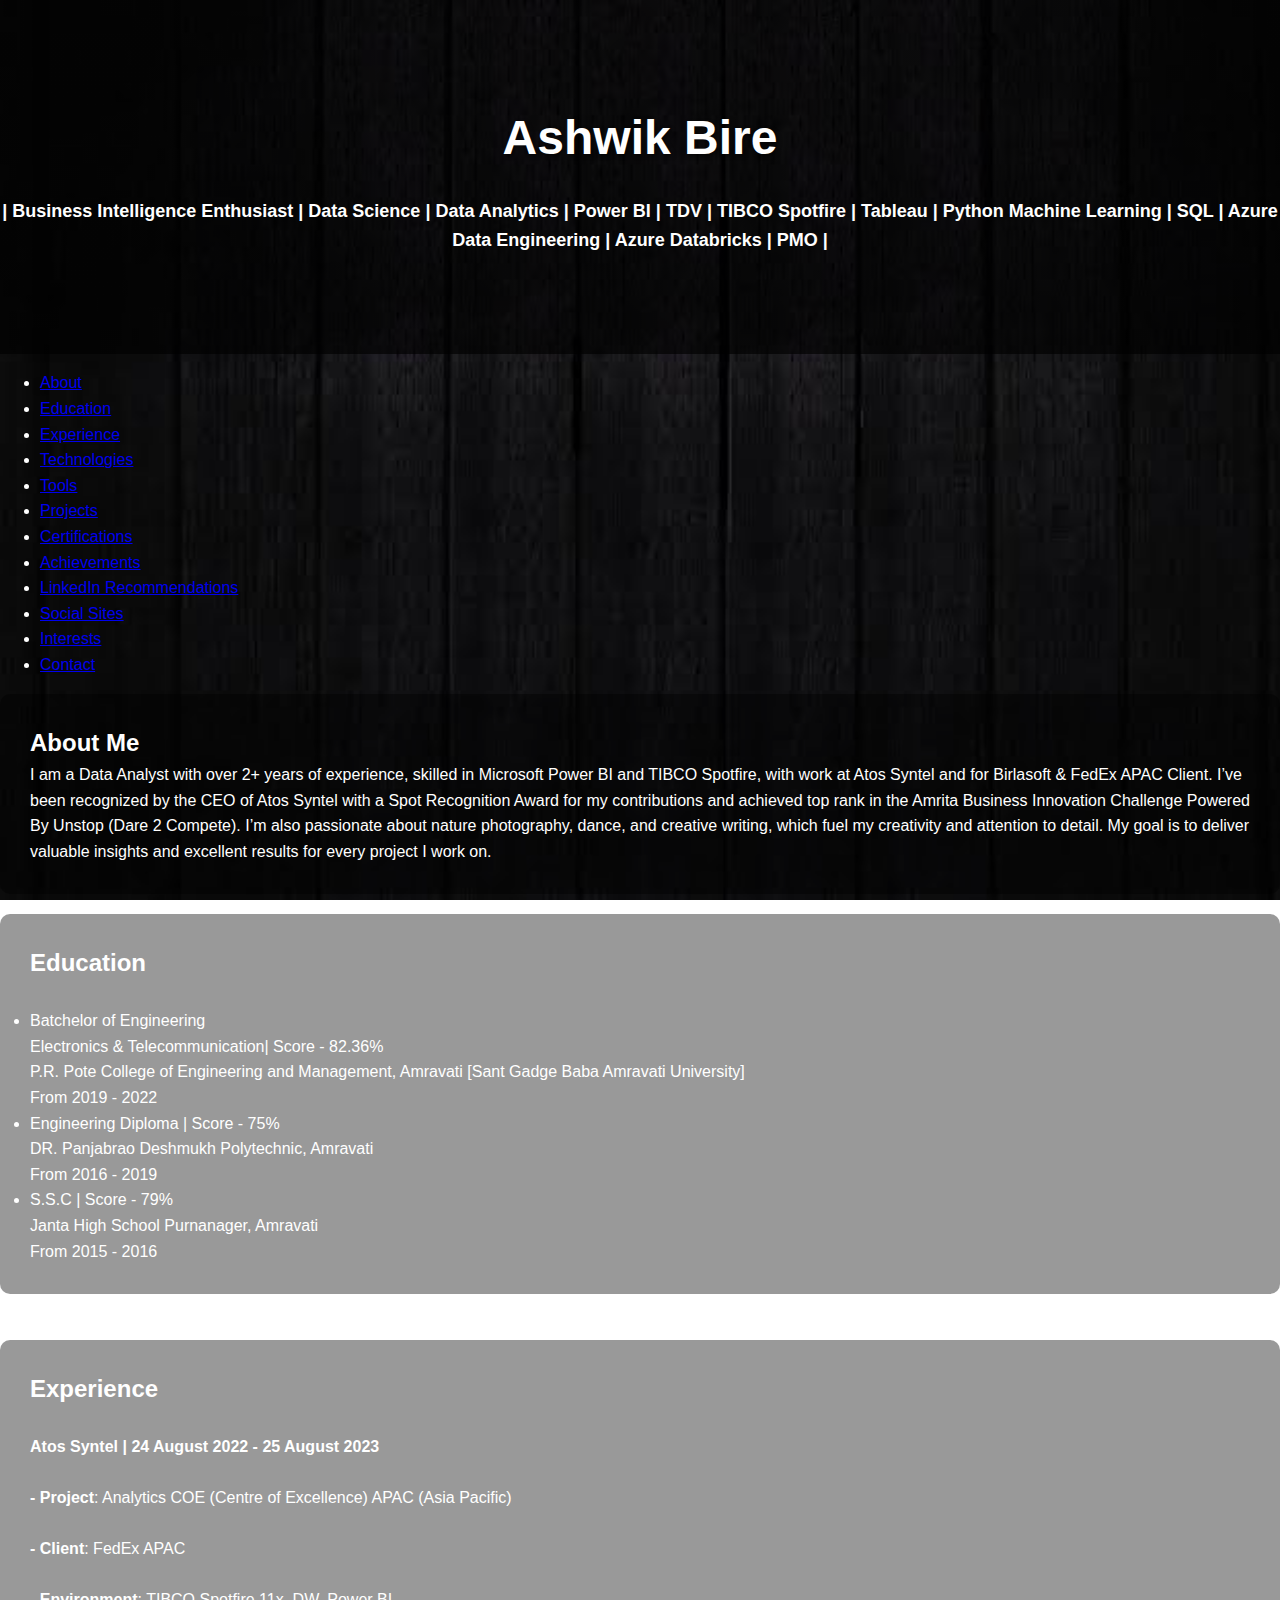
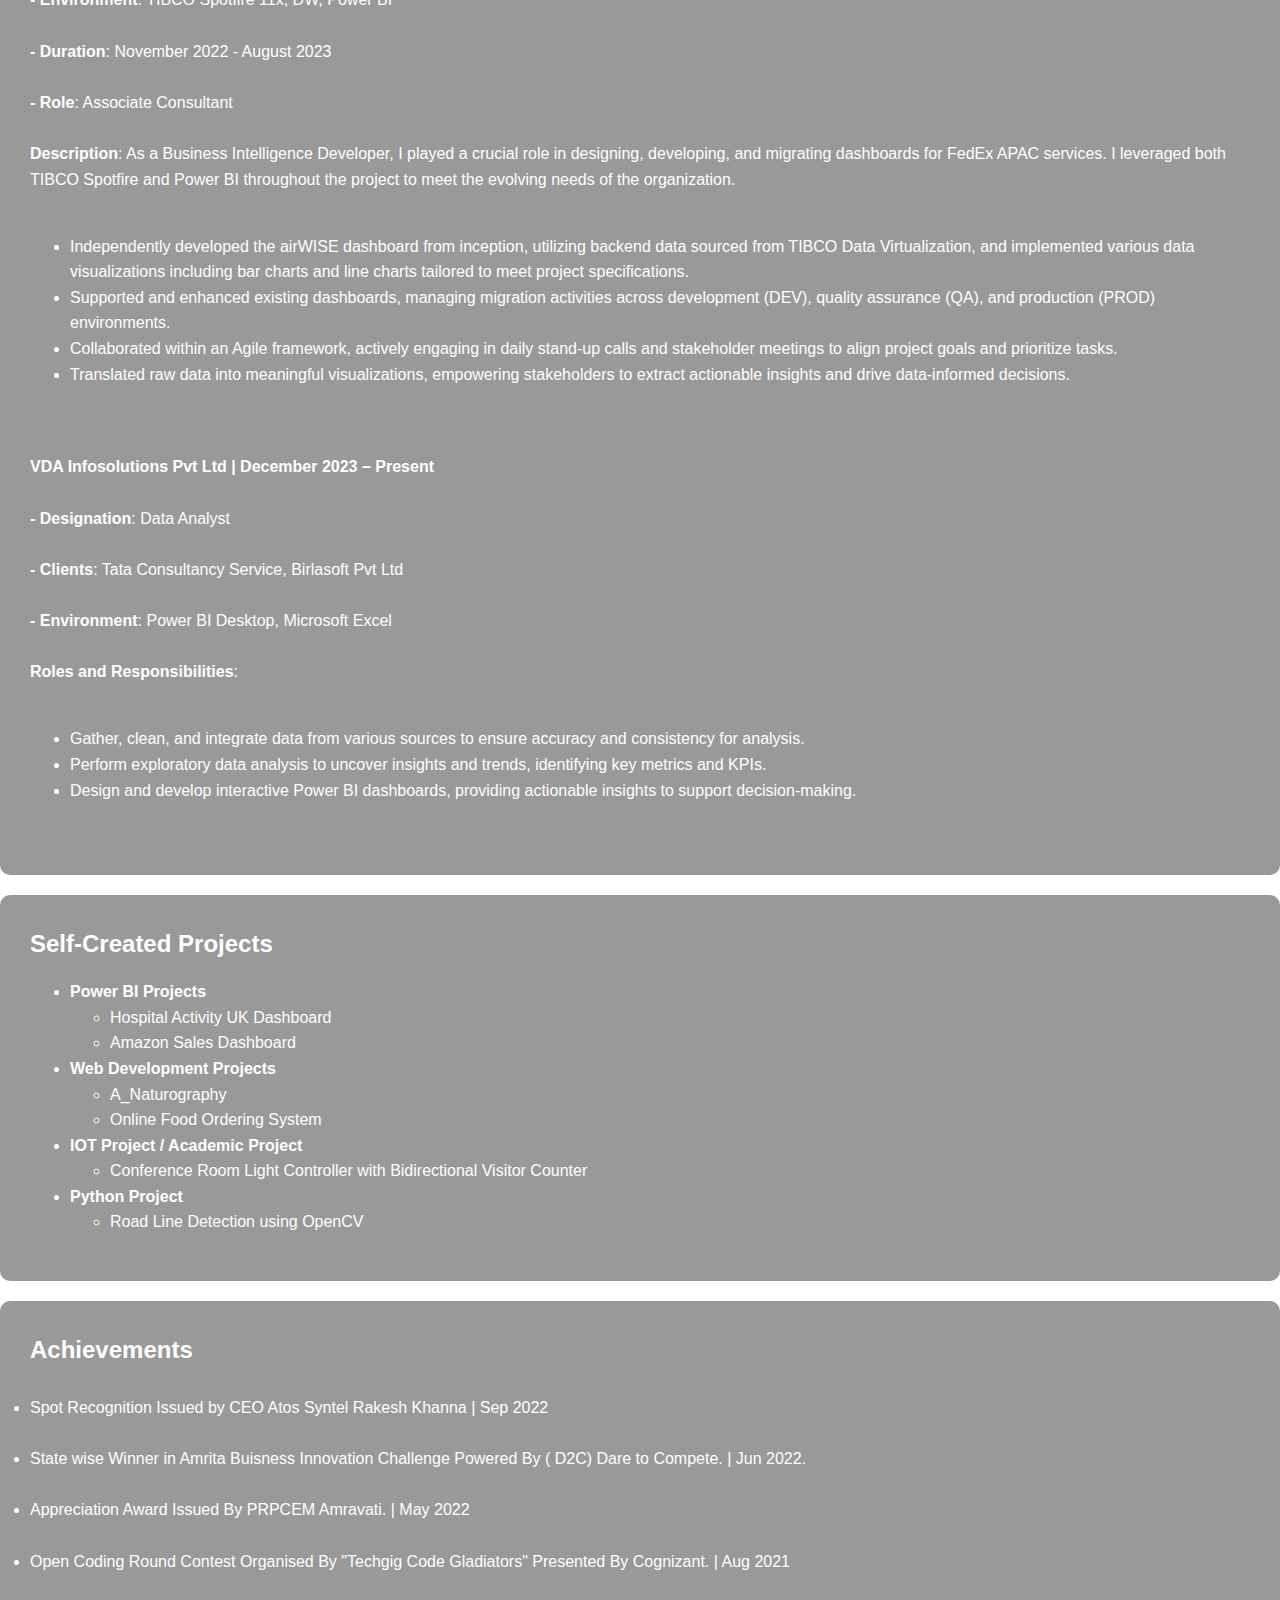
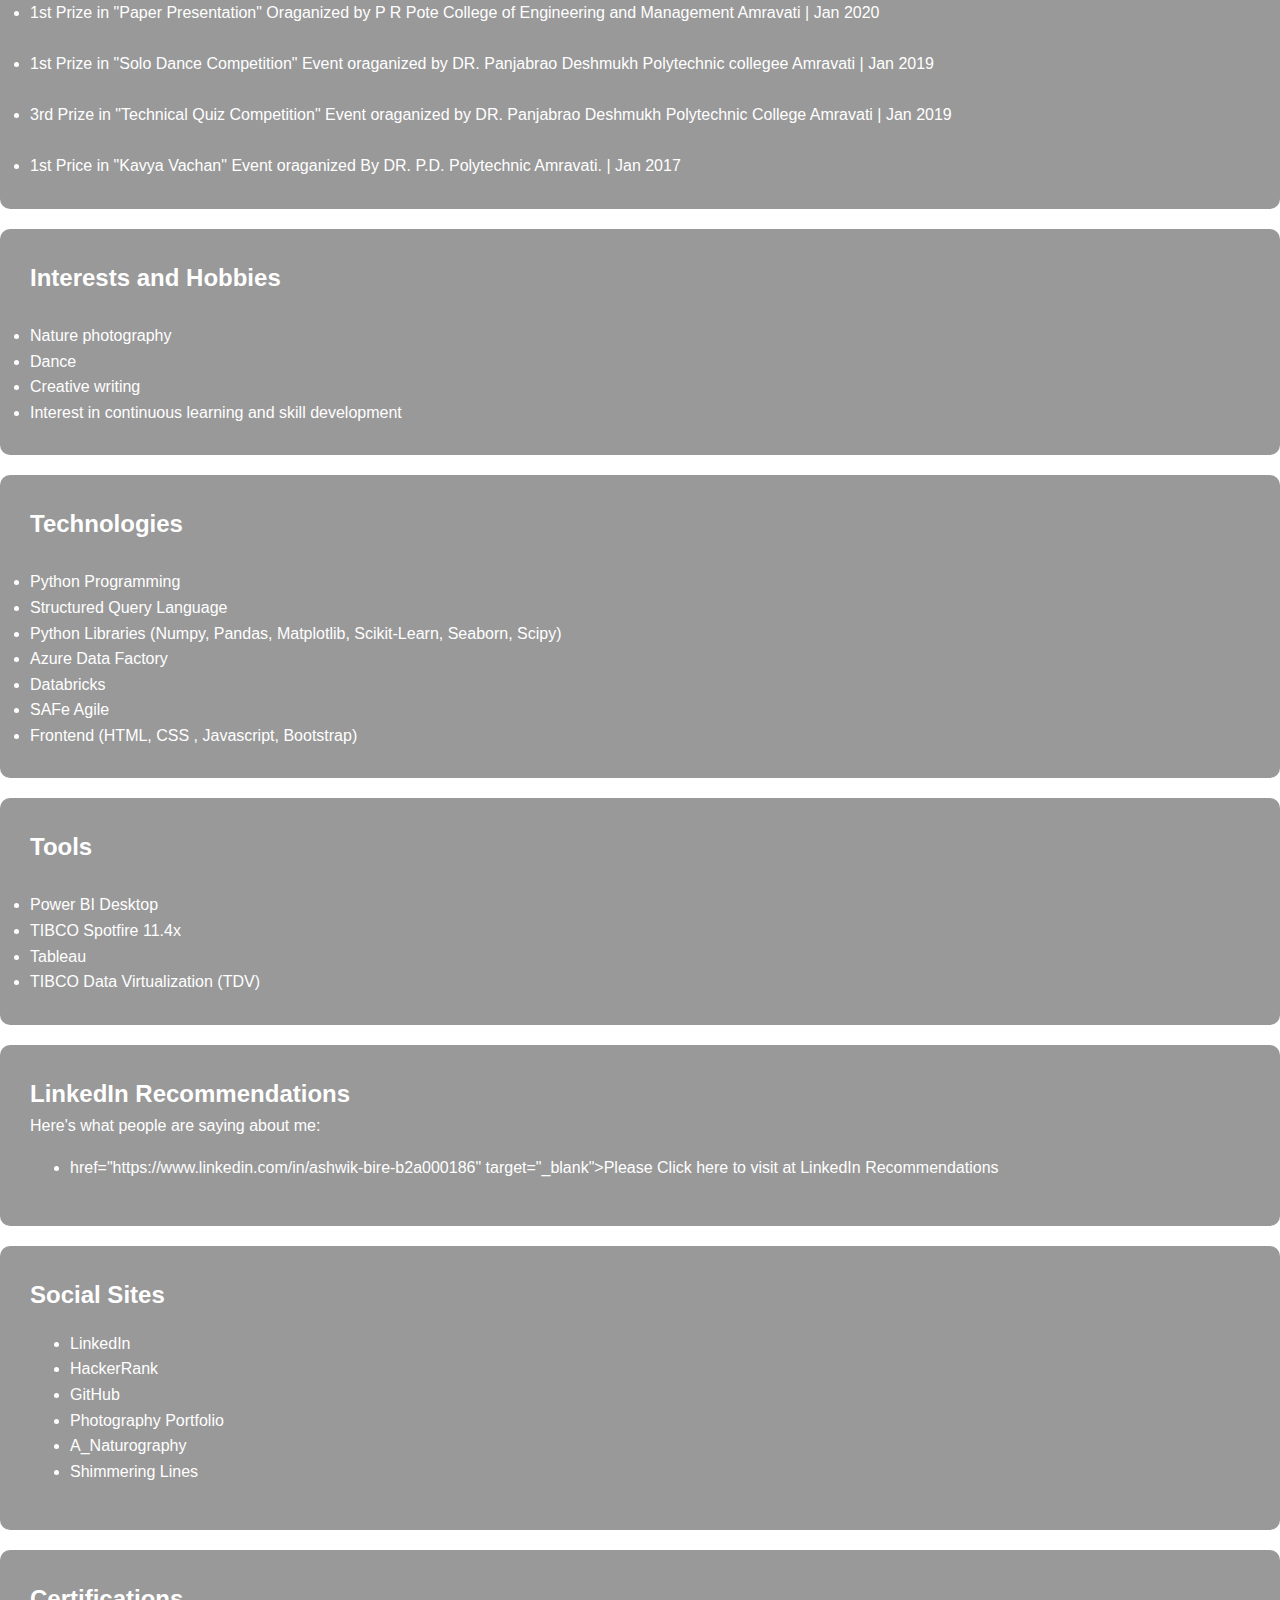
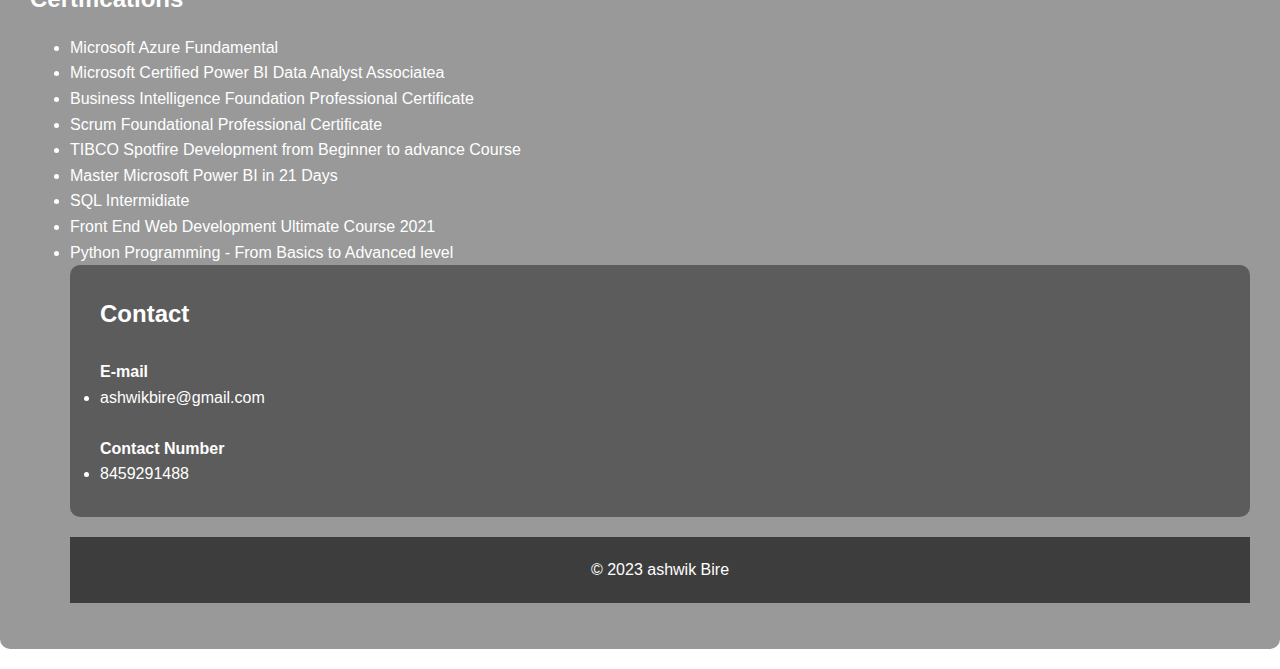
==== index.html @ 22a9c736 "Update index.html" ====
<!DOCTYPE html>
<html lang="en">
<head>
    <meta charset="UTF-8">
    <meta name="viewport" content="width=device-width, initial-scale=1.0">
    <title>Your Portfolio</title>
    <link rel="stylesheet" href="style.css">
	

</head>
<body>
    <header>
        <h1>Ashwik Bire</h1>
        <p><b>| Business Intelligence Enthusiast |  Data Science | Data Analytics | Power BI | TDV | TIBCO Spotfire | Tableau | Python Machine Learning | SQL | Azure Data Engineering | Azure Databricks | PMO |</b></p>
    </header>

    <nav>
        <ul>
            <li><a href="#about">About</a></li>
	  <li><a href="#Education">Education</a></li>
            <li><a href="#experience">Experience</a></li>
            <li><a href="#Technologies">Technologies</a></li>
		 <li><a href="#Tools">Tools</a></li>
			<li><a href="#projects">Projects</a></li>
		    <li><a href="#Certifications">Certifications</a></li>
			<li><a href="#achievements">Achievements</a></li>
			<li><a href="#Recommendations">LinkedIn Recommendations</a></li>
			<li><a href="#Social Sites">Social Sites</a></li>
			<li><a href="#interests">Interests</a></li>
            <li><a href="#contact">Contact</a></li>
        </ul>
    </nav>

    <section id="about">
        <h2>About Me</h2>
        <p>I am a Data Analyst with over 2+ years of experience, skilled in Microsoft Power BI and TIBCO Spotfire, with work at Atos Syntel and for Birlasoft  & FedEx APAC Client. I’ve been recognized by the CEO of Atos Syntel with a Spot Recognition Award for my contributions and achieved top rank in the Amrita Business Innovation Challenge Powered By Unstop (Dare 2 Compete). I’m also passionate about nature photography, dance, and creative writing, which fuel my creativity and attention to detail. My goal is to deliver valuable insights and excellent results for every project I work on.</p>
    </section>

	<section id="Education">
        <h2>Education</h2>
        <!-- Education here -->
		<br><li>Batchelor of Engineering
                       <br> Electronics & Telecommunication| Score - 82.36%
                       <br> P.R. Pote College of Engineering and Management, Amravati [Sant Gadge Baba Amravati University]
                       <br>From 2019 - 2022

		<br><li>Engineering Diploma | Score - 75%
                       <br> DR. Panjabrao Deshmukh Polytechnic, Amravati
                        <br>From 2016 - 2019


		<br><li>S.S.C | Score - 79%
                      <br>  Janta High School Purnanager, Amravati
                 <br>From 2015 - 2016
		</section>

    <<section id="experience">
    <h2>Experience</h2>

    <br><b>Atos Syntel | 24 August 2022 - 25 August 2023</b></br>
    <br><b>- Project</b>: Analytics COE (Centre of Excellence) APAC (Asia Pacific)</br>
    <br><b>- Client</b>: FedEx APAC</br>
    <br><b>- Environment</b>: TIBCO Spotfire 11x, DW, Power BI</br>
    <br><b>- Duration</b>: November 2022 - August 2023</br>
    <br><b>- Role</b>: Associate Consultant</br>

    <br><b>Description</b>: As a Business Intelligence Developer, I played a crucial role in designing, developing, and migrating dashboards for FedEx APAC services. I leveraged both TIBCO Spotfire and Power BI throughout the project to meet the evolving needs of the organization.</br>
    <br>
        <ul>
            <li>Independently developed the airWISE dashboard from inception, utilizing backend data sourced from TIBCO Data Virtualization, and implemented various data visualizations including bar charts and line charts tailored to meet project specifications.</li>
            <li>Supported and enhanced existing dashboards, managing migration activities across development (DEV), quality assurance (QA), and production (PROD) environments.</li>
            <li>Collaborated within an Agile framework, actively engaging in daily stand-up calls and stakeholder meetings to align project goals and prioritize tasks.</li>
            <li>Translated raw data into meaningful visualizations, empowering stakeholders to extract actionable insights and drive data-informed decisions.</li>
        </ul>
    </br>

    <br><b>VDA Infosolutions Pvt Ltd | December 2023 – Present</b></br>
    <br><b>- Designation</b>: Data Analyst</br>
    <br><b>- Clients</b>: Tata Consultancy Service, Birlasoft Pvt Ltd</br>
    <br><b>- Environment</b>: Power BI Desktop, Microsoft Excel</br>

    <br><b>Roles and Responsibilities</b>:</br>
    <br>
        <ul>
            <li>Gather, clean, and integrate data from various sources to ensure accuracy and consistency for analysis.</li>
            <li>Perform exploratory data analysis to uncover insights and trends, identifying key metrics and KPIs.</li>
            <li>Design and develop interactive Power BI dashboards, providing actionable insights to support decision-making.</li>
        </ul>
    </br>
</section>

    <section id="projects">
    <h2>Self-Created Projects</h2>
    <!-- Add your projects with descriptions and GitHub links here -->
    <ul>
        <li>
            <b>Power BI Projects</b>
            <ul>
                <li>
                    <a href="https://github.com/AshwikBire/Hospital-Activity-UK-Dashboard.git" target="_blank">Hospital Activity UK Dashboard</a>
                </li>
                <li>
                    <a href="https://github.com/AshwikBire/Amazon-Sales-Dashboard.git" target="_blank">Amazon Sales Dashboard</a>
                </li>
            </ul>
        </li>
        <li>
            <b>Web Development Projects</b>
            <ul>
                <li>
                    <a href="https://ashwikbire.github.io/a_naturography.github.io/?fbclid=PAAaaiN2utJdkerXBqkMS1tLlh4Vec6-fAE1djC2yQswZWoXlNv5sglXYDGtM" target="_blank">A_Naturography</a>
                </li>
                <li>
                    <a href="https://github.com/AshwikBire/ONLINE-FOOD-ORDERING-SYSTEM.git" target="_blank">Online Food Ordering System</a>
                </li>
            </ul>
        </li>
        <li>
            <b>IOT Project / Academic Project</b>
            <ul>
                <li>
                    <a href="" target="_blank">Conference Room Light Controller with Bidirectional Visitor Counter</a>
                </li>
            </ul>
        </li>
        <li>
            <b>Python Project</b>
            <ul>
                <li>
                    <a href="https://github.com/AshwikBire/Road-Line-Detector-using-Python.git" target="_blank">Road Line Detection using OpenCV</a>
                </li>
            </ul>
        </li>
    </ul>
</section>

    <section id="achievements">
        <h2>Achievements</h2>
        <!-- Add your achievements and awards here -->
<br><li>Spot Recognition Issued by CEO Atos Syntel Rakesh Khanna | Sep 2022 </li>
<br><li> State wise Winner in Amrita Buisness Innovation Challenge Powered By ( D2C) Dare to Compete. | Jun 2022. </li>
<br> <li> Appreciation Award Issued By PRPCEM Amravati.  | May 2022 </li>
<br> <li>Open Coding Round Contest Organised By "Techgig Code Gladiators" Presented By Cognizant.  | Aug 2021</li>
<br><li>1st Prize in "Paper Presentation" Oraganized by P R Pote College of Engineering and Management Amravati   | Jan 2020</li>
<br> <li>1st Prize in "Solo Dance Competition" Event oraganized by DR. Panjabrao Deshmukh Polytechnic collegee Amravati | Jan 2019  </li>
<br><li>  3rd Prize in "Technical Quiz Competition" Event oraganized by DR. Panjabrao Deshmukh Polytechnic College Amravati  | Jan 2019 </li>
<br> <li>1st Price in "Kavya Vachan" Event oraganized By DR. P.D. Polytechnic Amravati. | Jan 2017 </li>
    </section>

    <section id="interests">
        <h2>Interests and Hobbies</h2>
        <!-- Add your interests and hobbies here -->
		<br><li>Nature photography 
		<br><li>Dance
		<br><li>Creative writing
		<br><li> Interest in continuous learning and skill development
    </section>

<section id="Technologies">
        <h2>Technologies</h2>
        <!-- Add your interests and hobbies here -->
		<br><li>Python Programming 
		<br><li>Structured Query Language 
		<br><li> Python Libraries (Numpy, Pandas, Matplotlib, Scikit-Learn, Seaborn, Scipy)
  <br><li>Azure Data Factory 
		<br><li>Databricks 
  <br><li>SAFe Agile 
  <br><li>Frontend (HTML, CSS , Javascript, Bootstrap)
    </section>


<section id="Tools">
        <h2>Tools</h2>
        <!-- Add your interests and hobbies here -->
		<br><li>Power BI Desktop
		<br><li>TIBCO Spotfire 11.4x
  <br><li>Tableau
  <br><li> TIBCO Data Virtualization (TDV)
		    
		</section>


<section id="#Recommendations">
  <h2>LinkedIn Recommendations</h2>
  <p>Here's what people are saying about me:</p>
  <ul>
    <li>
<a>href="https://www.linkedin.com/in/ashwik-bire-b2a000186" target="_blank">Please Click here to visit at LinkedIn Recommendations</a>
  </ul>
</section>

	<section id="Social Sites">
        <h2>Social Sites</h2>
		
    <ul>
        <li><a href="https://www.linkedin.com/in/ashwik-bire-b2a000186/" target="_blank">LinkedIn</a></li>
        <li><a href="https://www.hackerrank.com/ashwikbire?hr_r=1" target="_blank">HackerRank</a></li>
        <li><a href="https://github.com/AshwikBire" target="_blank">GitHub</a></li>
        <li><a href="https://github.com/AshwikBire/a_naturography.github.io" target="_blank">Photography Portfolio</a></li>
        <li><a href="https://www.instagram.com/a_naturography/?igshid=YmMyMTA2M2Y%3D" target="_blank">A_Naturography</a></li>
        <li><a href="https://www.instagram.com/_shimmering_lines_/" target="_blank">Shimmering Lines</a></li>
        
        <!-- Add more social media links as needed -->
    </ul>
	
</section>

<section id="Certifications">
        <h2>Certifications</h2>
        <!-- Add your contact information and social media links here -->
			
    <ul>
        <li><a href="https://learn.microsoft.com/en-us/users/ashwikbire-7557/credentials/7de31893d146bf69" target="_blank">Microsoft Azure Fundamental</a></li>
        <li><a href="https://learn.microsoft.com/en-us/users/ashwikbire-7557/credentials/b4324bff2a4c2081" target="_blank">Microsoft Certified Power BI Data Analyst Associatea</a></li>
        <li><a href="https://www.credly.com/badges/cbaf47fb-ac03-497d-8c73-12aa1c545e2c/public_url" target="_blank">Business Intelligence Foundation Professional Certificate</a></li>
        <li><a href="https://www.credly.com/badges/79aea45b-709c-4419-814b-930c88d25f92/linked_in_p" target="_blank">Scrum Foundational Professional Certificate</a></li>
        <li><a href="ude.my/UC-196a08f2-2e26-4c46-a11a-791877109bfc" target="_blank">TIBCO Spotfire Development from Beginner to advance Course</a></li>
        <li><a href="ude.my/UC-67d2eb25-91e580-821-22110650542" target="_blank">Master Microsoft Power BI in 21 Days</a></li>
        <li><a href="https://www.hackerrank.com/certificates/79ec222704f3" target="_blank">SQL Intermidiate </a></li>
		<li><a href="https://www.linkedin.com/sharing/share-offsite/?url=http%3A%2F%2Fude.my%2FUC-3bacc955-2f7b-4e2e-9340-a6cc4f4121a4" target="_blank">Front End Web Development Ultimate Course 2021</a> </li>
       <li> <a href="https://www.udemy.com/certificate/UC-21d316ab-2820-482a-9abb-be3c7c9e0c3d/" target="_blank">Python Programming - From Basics to Advanced level</a></li>
</li>

        <!-- Add more social media links as needed -->
    </
		
		    </section>
	
<section id="contact">
        <h2>Contact</h2>
        <!-- Add your contact information and social media links here -->
		<br> <b>E-mail</b>      <li> ashwikbire@gmail.com </li>
		<br> <b>Contact Number </b> <li> 8459291488 </li>
    </section>
	
	
    <footer>
        <p>&copy; 2023 ashwik Bire</p>
    </footer>

    <script src="script.js"></script>
</body>
</html>
---- style.css ----
/* Reset some default styles */
body, h1, h2, p {
    margin: 0;
    padding: 0;
}

/* Apply a background image to the entire body */
body {
    background-image: url('New2.jpeg'); /* Replace with your image path */
    background-size: cover;
    background-repeat: no-repeat;
    background-attachment: fixed;
    color: white;
    font-family: Arial, sans-serif;
    line-height: 1.6;
}



/* Style the header section */
header {
    text-align: center;
    padding: 100px 0;
    background: linear-gradient(rgba(0, 0, 0, 0.6), rgba(0, 0, 0, 0.8)), url('your-background-image.jpg');
    background-size: cover;
    background-repeat: no-repeat;
    background-attachment: fixed;
    color: white;
    font-family: 'Montserrat', sans-serif; /* Use Montserrat font */
    position: relative;
}

h1 {
    font-size: 55px;
    margin-bottom: 20px;
    text-shadow: 2px 2px 4px rgba(0, 0, 0, 0.5);
    color: white; /* Blue color for the header title */
}

/* Style the header subtitle */
header p {
    font-size: 18px;
    font-weight: bold;
    color: white; /* Lighter blue color for the header subtitle */
}

/* Style a call-to-action button */
.header-button {
    display: inline-block;
    margin-top: 20px;
    padding: 10px 20px;
    background-color: #007BFF;
    color: white;
    text-decoration: none;
    border-radius: 5px;
    transition: background-color 0.3s;
}

.header-button:hover {
    background-color: #0056b3;
}

/* Center the button horizontally */
.header-button-center {
    display: block;
    margin: 20px auto;
}

@keyframes fadeIn {
    from {
        opacity: 0;
    }
    to {
        opacity: 1;
    }
}

/* Apply the animation to the header elements */
header h1,
header p,
.header-button {
    animation: fadeIn 1s ease-in-out;
}

/* Style the navigation menu */
/* Vertical Navigation */
.vertical-nav {
    background-color: #333;
    color: #fff;
    width: 200px;
    padding: 20px;
}

.vertical-nav ul {
    list-style: none;
    padding: 0;
}

.vertical-nav li {
    margin: 10px 0;
}

.vertical-nav a {
    text-decoration: none;
    color: #fff;
    display: block;
    transition: color 0.3s;
}

.vertical-nav a:hover {
    color: #ff5733; /* Change the color on hover */
}

/* Style the sections */
section {
    padding: 30px;
    background-color: rgba(0, 0, 0, 0.4); /* Dark transparent background for sections */
    margin-bottom: 20px;
    border-radius: 10px;
}

section h2 {
    color: #fff; /* Blue text color for section headings */
}

/* Style links in the sections */
section a {
    color: #fff; /* Blue color for links */
    text-decoration: none;
    transition: color 0.3s;
}

section a:hover {
    color: #fff; /* Change text color on hover to white */
    text-decoration: underline;
}

/* Style the footer */
footer {
    text-align: center;
    padding: 20px;
    background-color: rgba(0, 0, 0, 0.6); /* Dark transparent background for the footer */
}

footer p {
    color: #fff; /* Blue text color for footer */
}


/* Add hover animation for section backgrounds */
section:hover {
    background-color: rgba(0, 0, 0, 0.8); /* Darker background on hover */
    transform: scale(1.02); /* Slight scale increase on hover */
    transition: background-color 0.3s, transform 0.3s;
}

/* Add hover animation for links */
section a:hover {
    color: #ffffff; /* Change text color to white on hover */
    text-decoration: none;
    transform: translateY(-3px); /* Move links up slightly on hover */
    transition: color 0.3s, transform 0.3s;
}

/* Default styles for all screens */
/* Add your default CSS here */

/* Responsive styles for screens with a maximum width of 768px (typical for mobile devices) */
@media (max-width: 768px) {
    /* Adjust header padding for mobile */
    header {
        padding: 60px 0;
    }

    /* Decrease header font size for mobile */
    h1 {
        font-size: 36px;
        margin-bottom: 10px;
    }

    /* Decrease header subtitle font size for mobile */
    header p {
        font-size: 16px;
    }

    /* Increase button padding for mobile */
    .header-button {
        padding: 8px 16px;
    }

    /* Adjust section padding for mobile */
    section {
        padding: 20px;
    }
}

/* Responsive styles for screens with a minimum width of 769px (typical for laptops) */
@media (min-width: 769px) {
    /* Reset mobile styles for header padding */
    header {
        padding: 100px 0;
    }

    /* Reset mobile styles for header font size */
    h1 {
        font-size: 48px;
        margin-bottom: 20px;
    }

    /* Reset mobile styles for header subtitle font size */
    header p {
        font-size: 18px;
    }

    /* Reset mobile styles for button padding */
    .header-button {
        padding: 10px 20px;
    }

    /* Reset mobile styles for section padding */
    section {
        padding: 30px;
    }
}
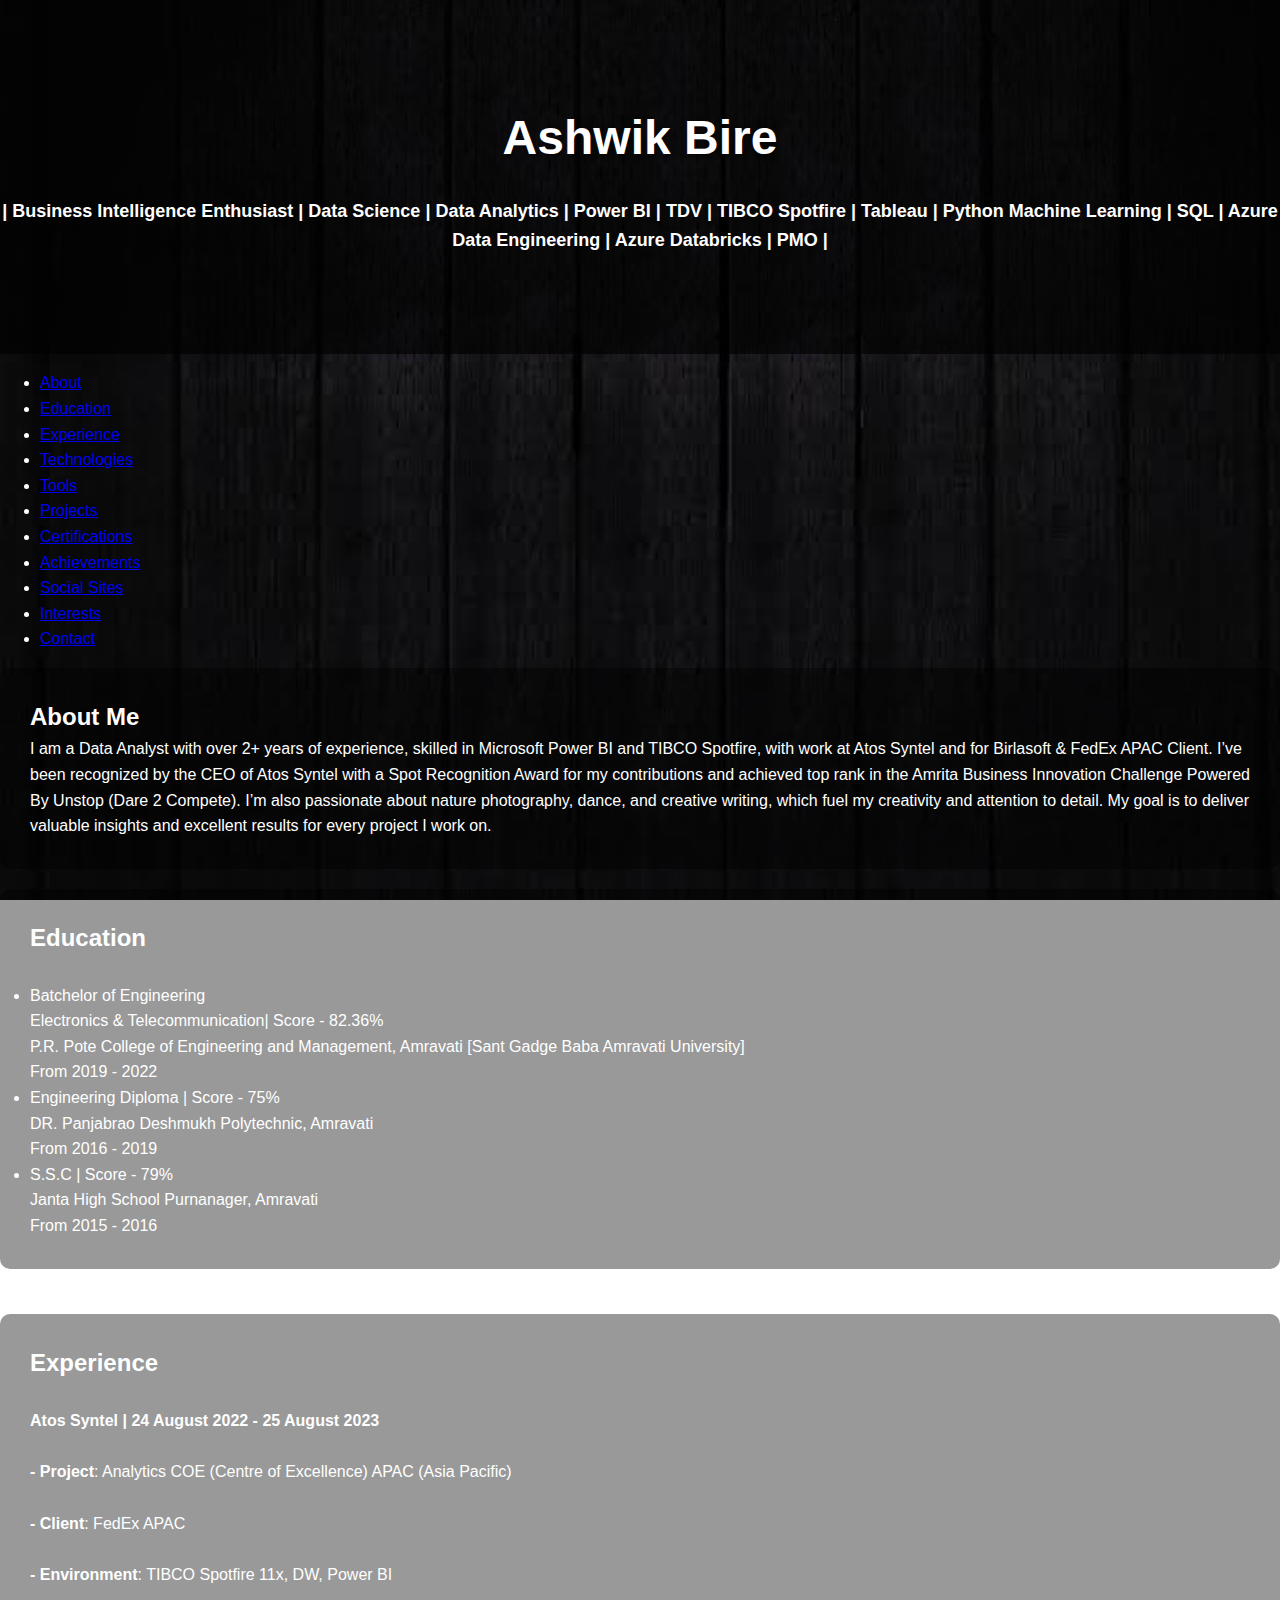
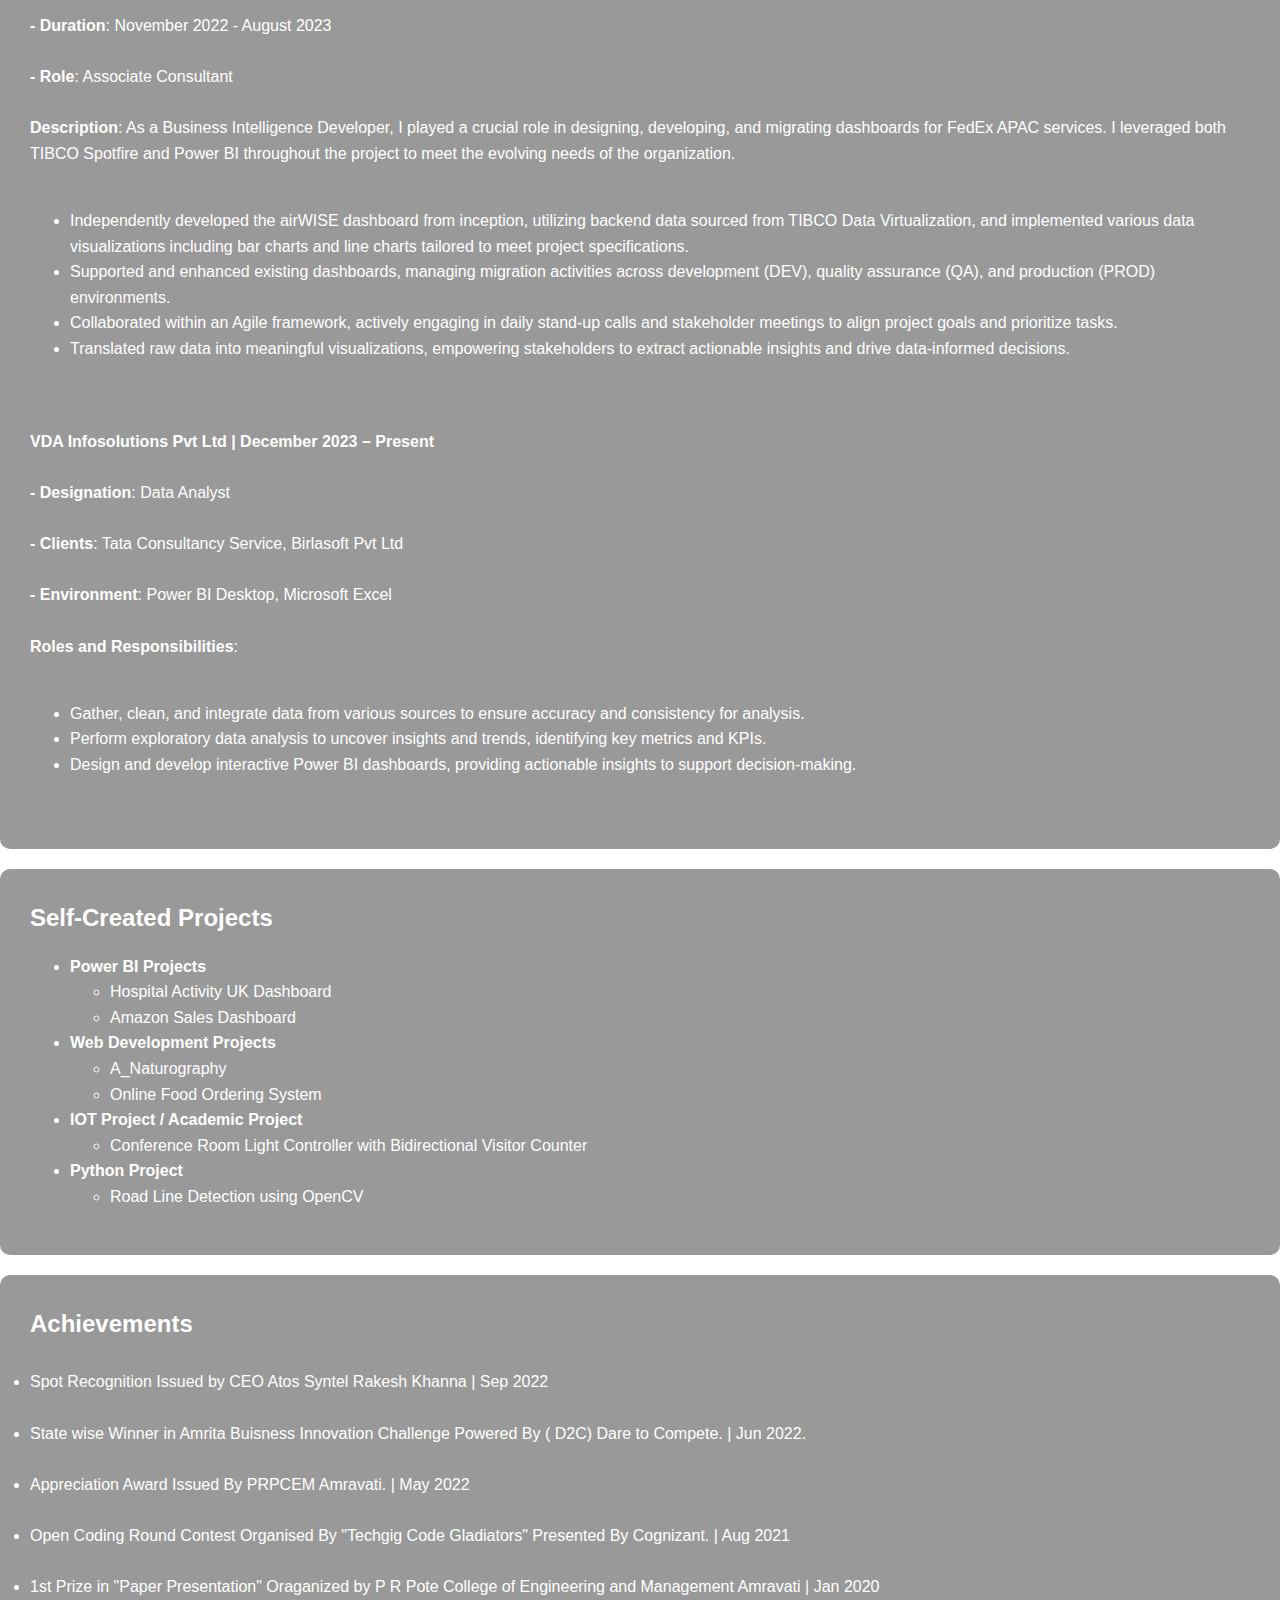
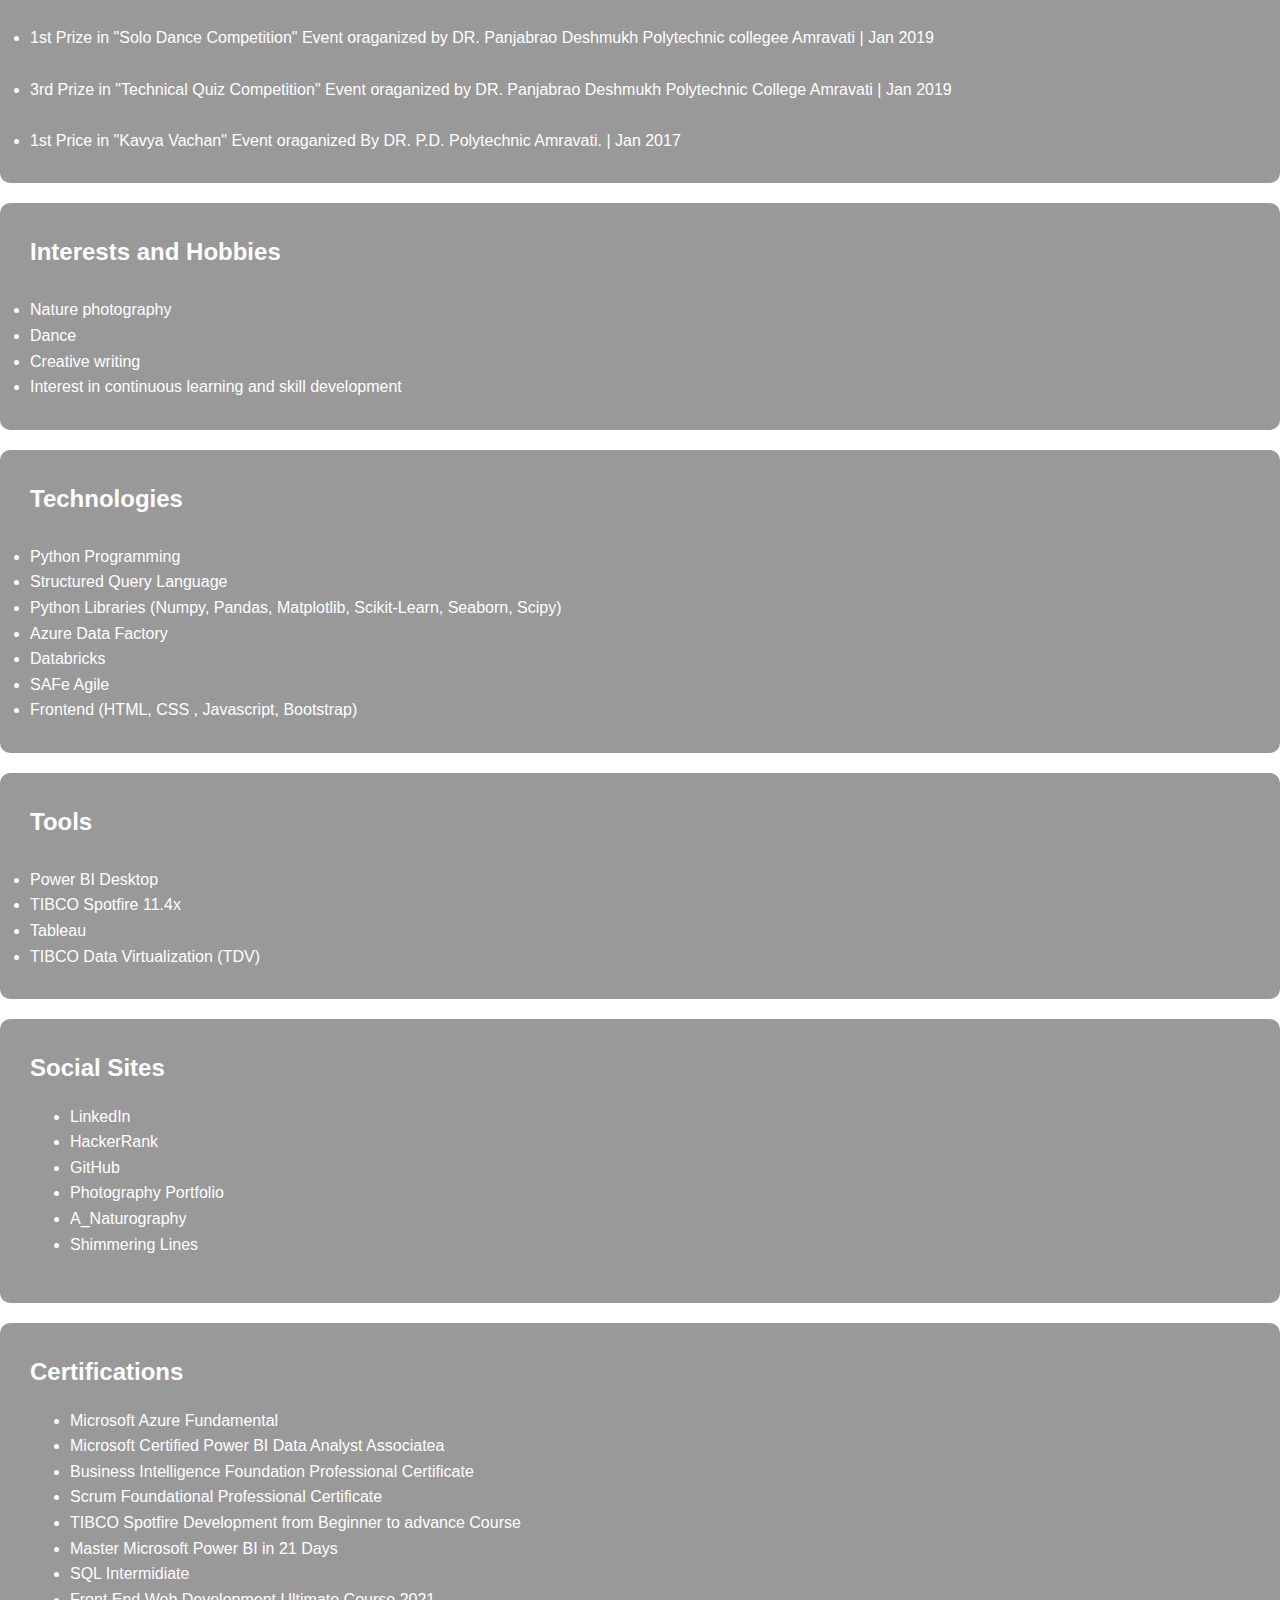
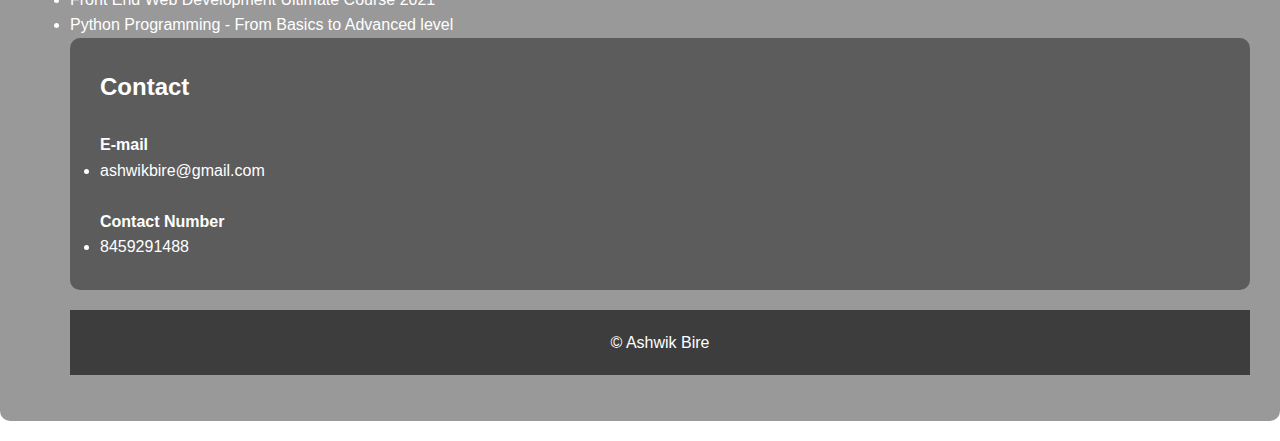
==== commit 3afdcb13: "Update index.html" ====
--- a/index.html
+++ b/index.html
@@ -24,7 +24,6 @@
 			<li><a href="#projects">Projects</a></li>
 		    <li><a href="#Certifications">Certifications</a></li>
 			<li><a href="#achievements">Achievements</a></li>
-			<li><a href="#Recommendations">LinkedIn Recommendations</a></li>
 			<li><a href="#Social Sites">Social Sites</a></li>
 			<li><a href="#interests">Interests</a></li>
             <li><a href="#contact">Contact</a></li>
@@ -180,14 +179,6 @@
 		</section>
 
 
-<section id="#Recommendations">
-  <h2>LinkedIn Recommendations</h2>
-  <p>Here's what people are saying about me:</p>
-  <ul>
-    <li>
-<a>href="https://www.linkedin.com/in/ashwik-bire-b2a000186" target="_blank">Please Click here to visit at LinkedIn Recommendations</a>
-  </ul>
-</section>
 
 	<section id="Social Sites">
         <h2>Social Sites</h2>
@@ -235,7 +226,7 @@
 	
 	
     <footer>
-        <p>&copy; 2023 ashwik Bire</p>
+        <p>&copy;  Ashwik Bire</p>
     </footer>
 
     <script src="script.js"></script>
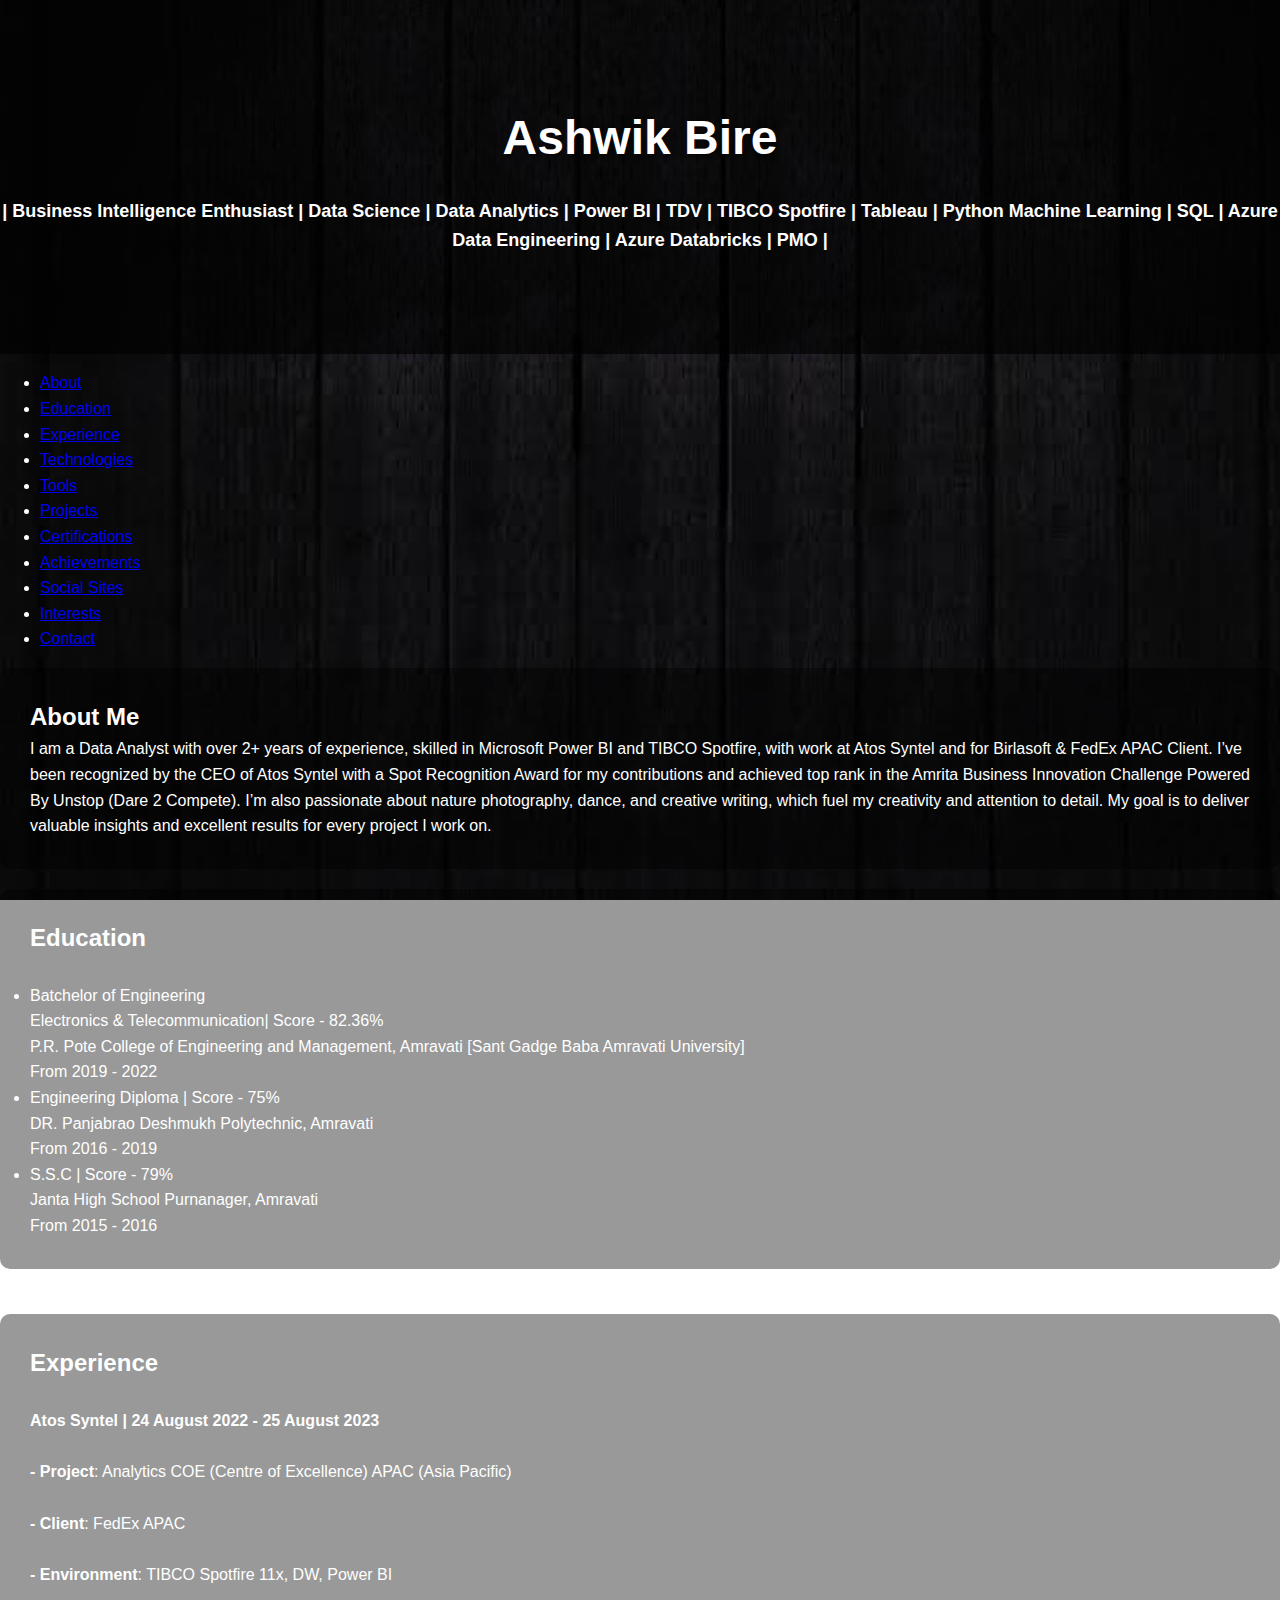
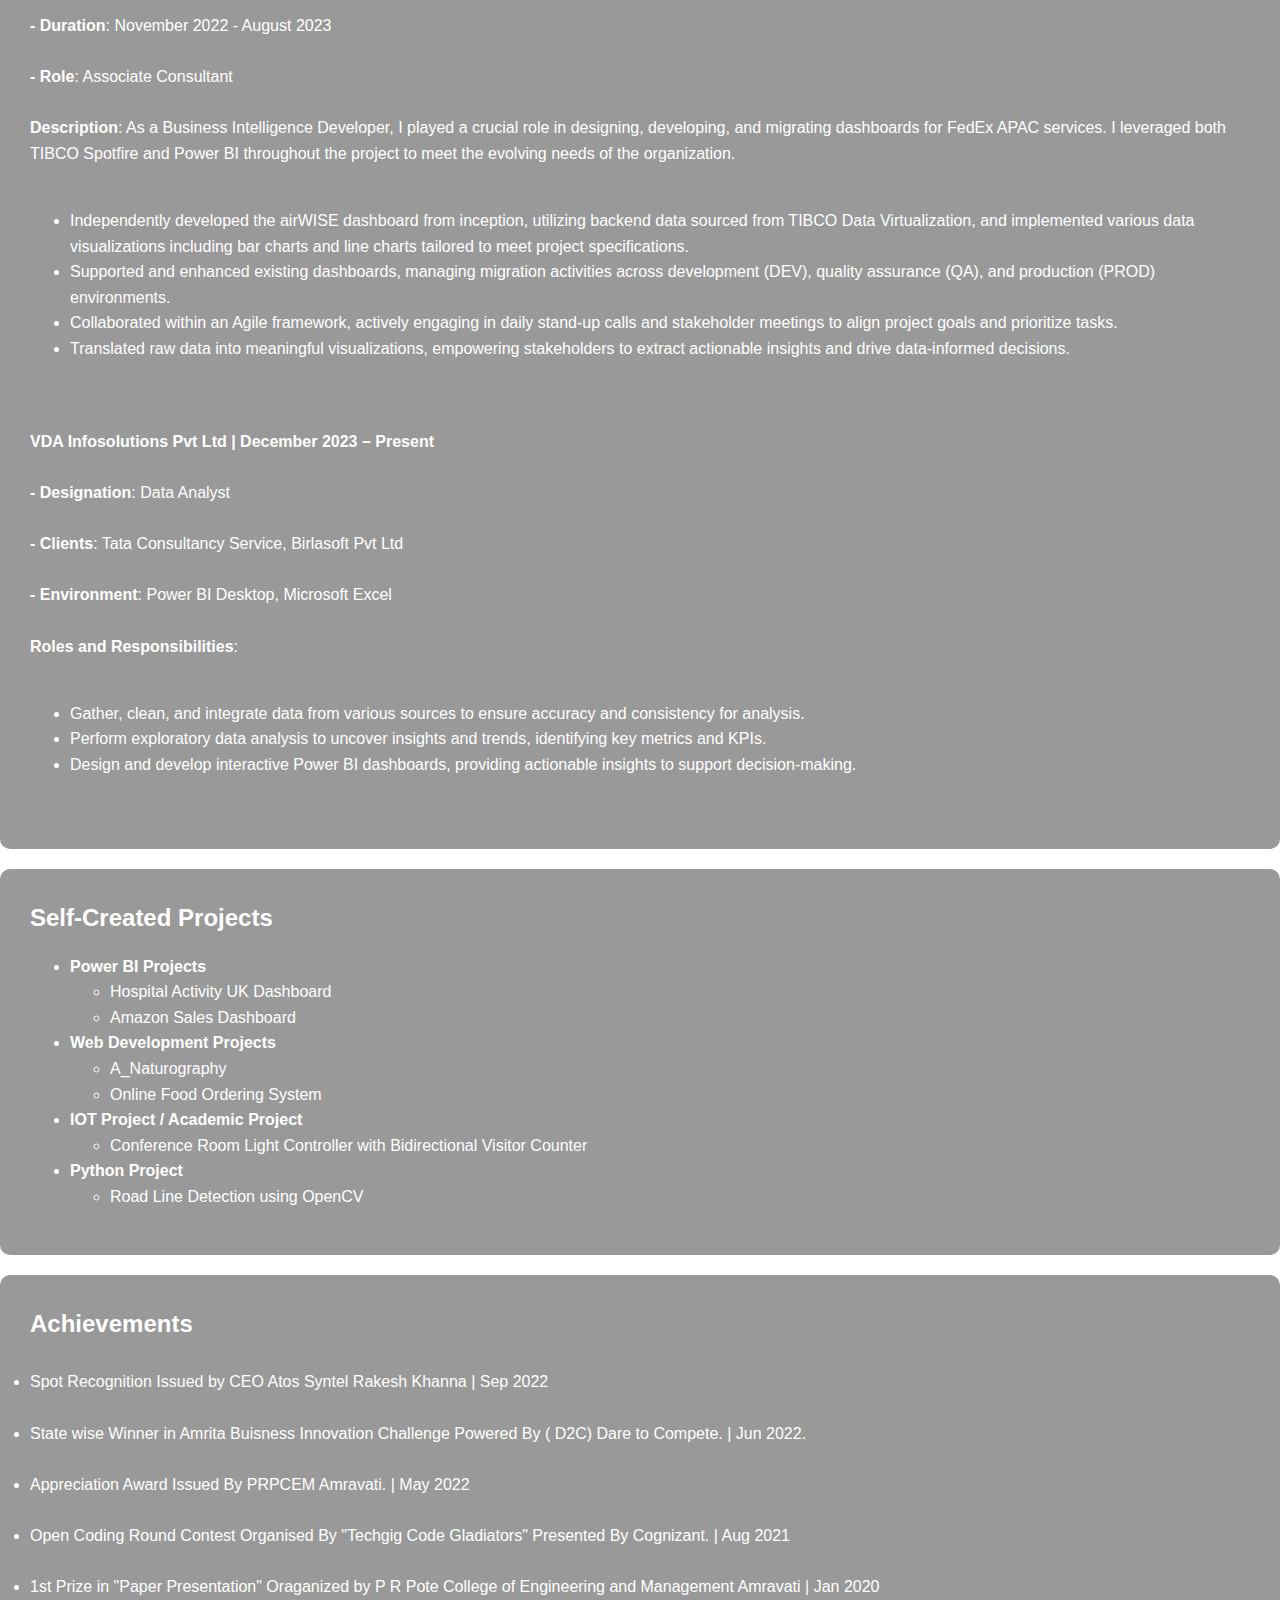
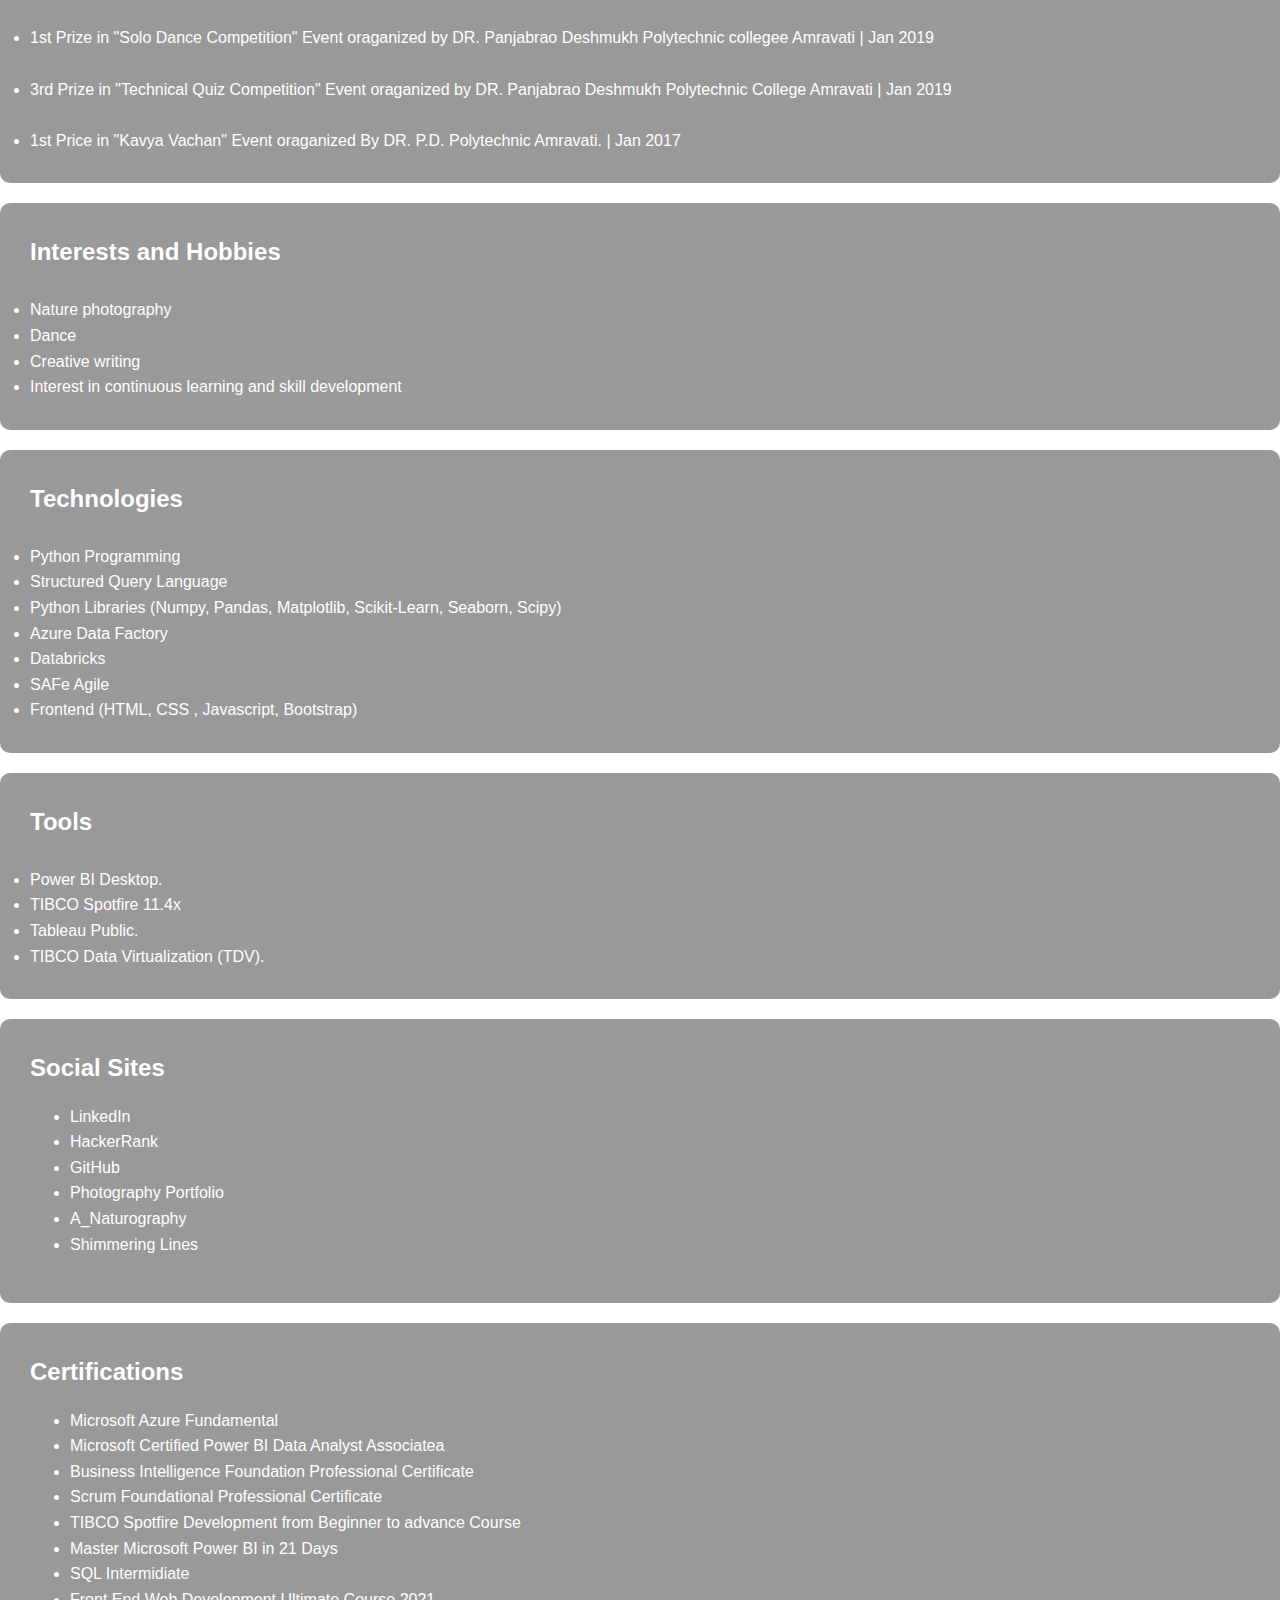
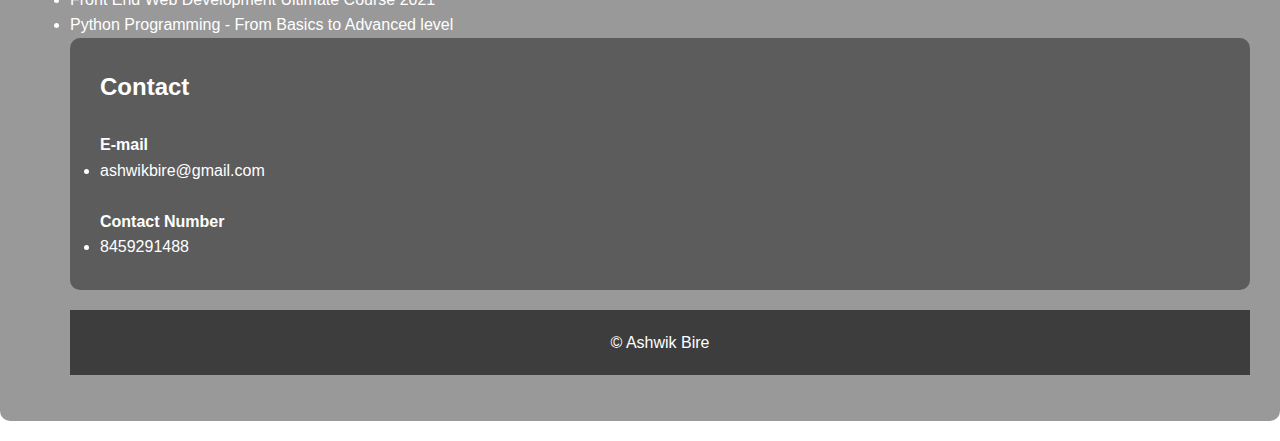
==== commit 13e05846: "Update index.html" ====
--- a/index.html
+++ b/index.html
@@ -171,10 +171,10 @@
 <section id="Tools">
         <h2>Tools</h2>
         <!-- Add your interests and hobbies here -->
-		<br><li>Power BI Desktop
+		<br><li>Power BI Desktop.
 		<br><li>TIBCO Spotfire 11.4x
-  <br><li>Tableau
-  <br><li> TIBCO Data Virtualization (TDV)
+  <br><li>Tableau Public.
+  <br><li> TIBCO Data Virtualization (TDV).
 		    
 		</section>
 
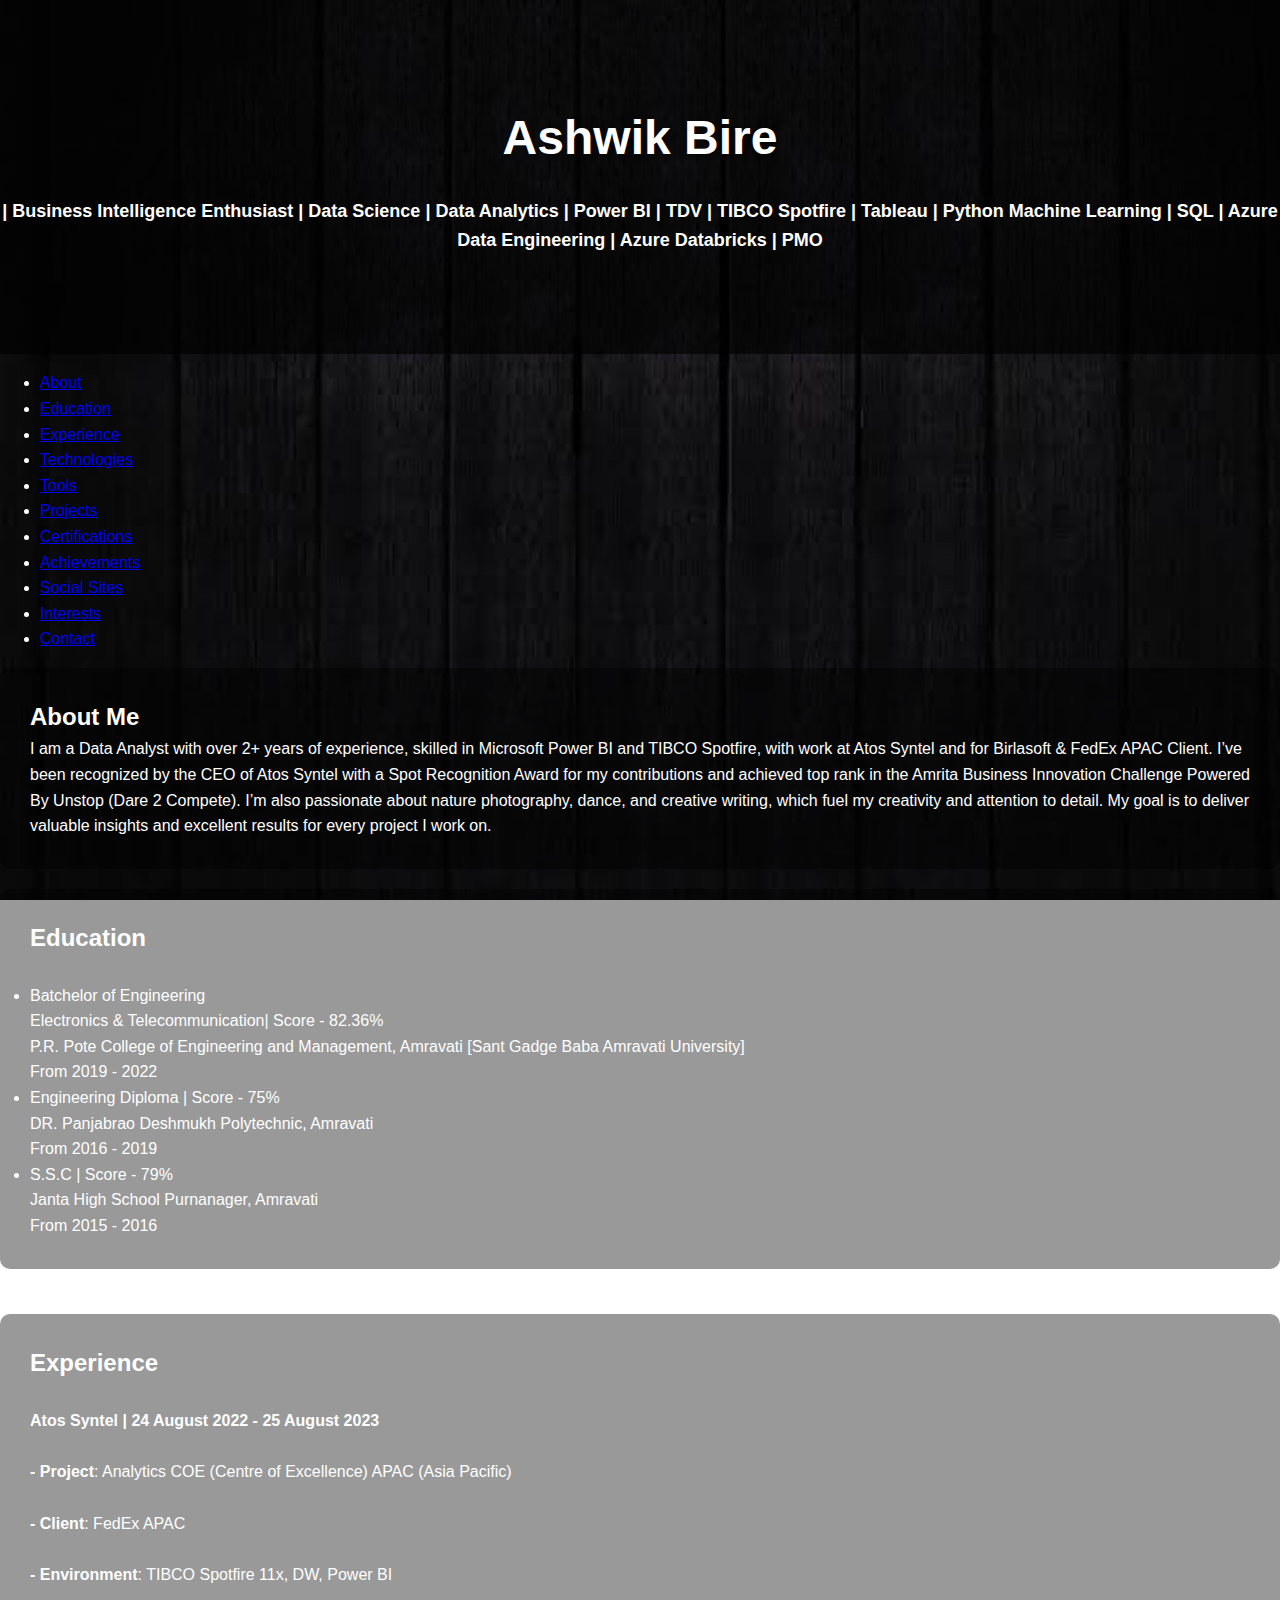
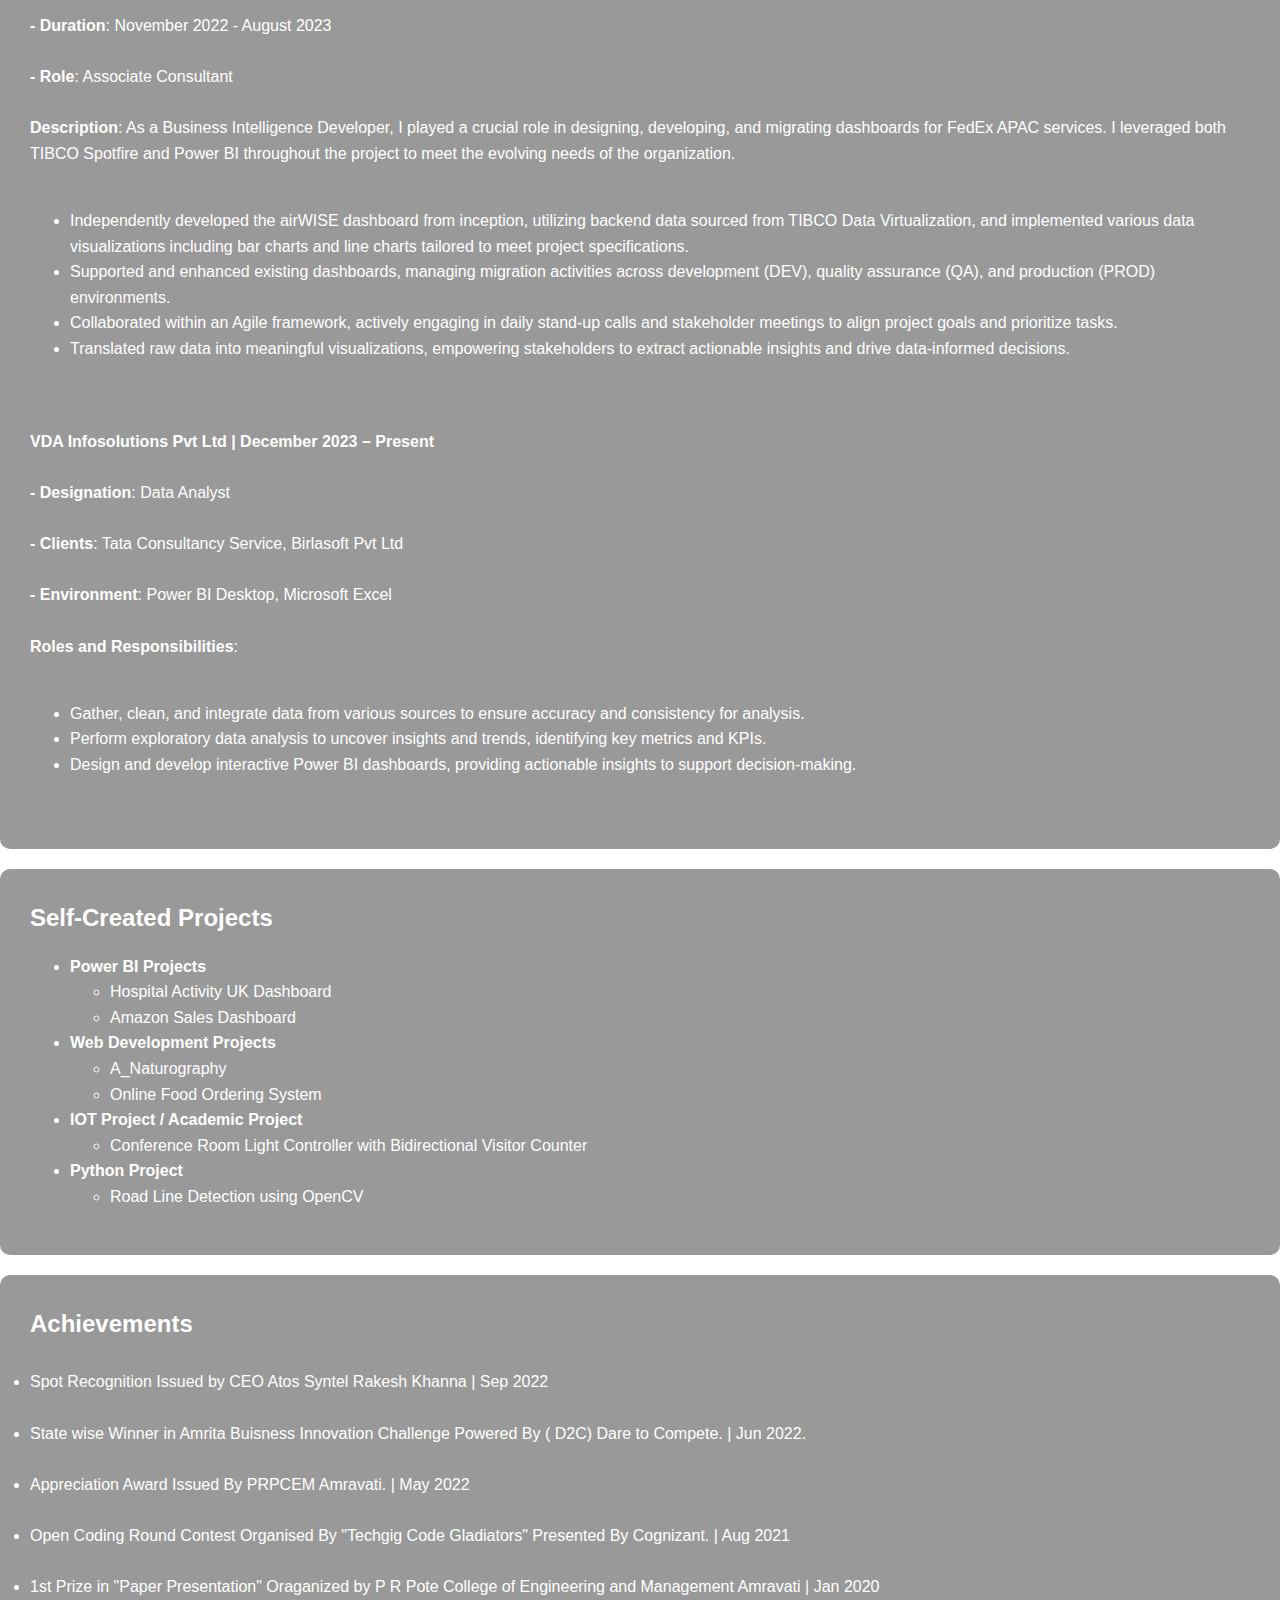
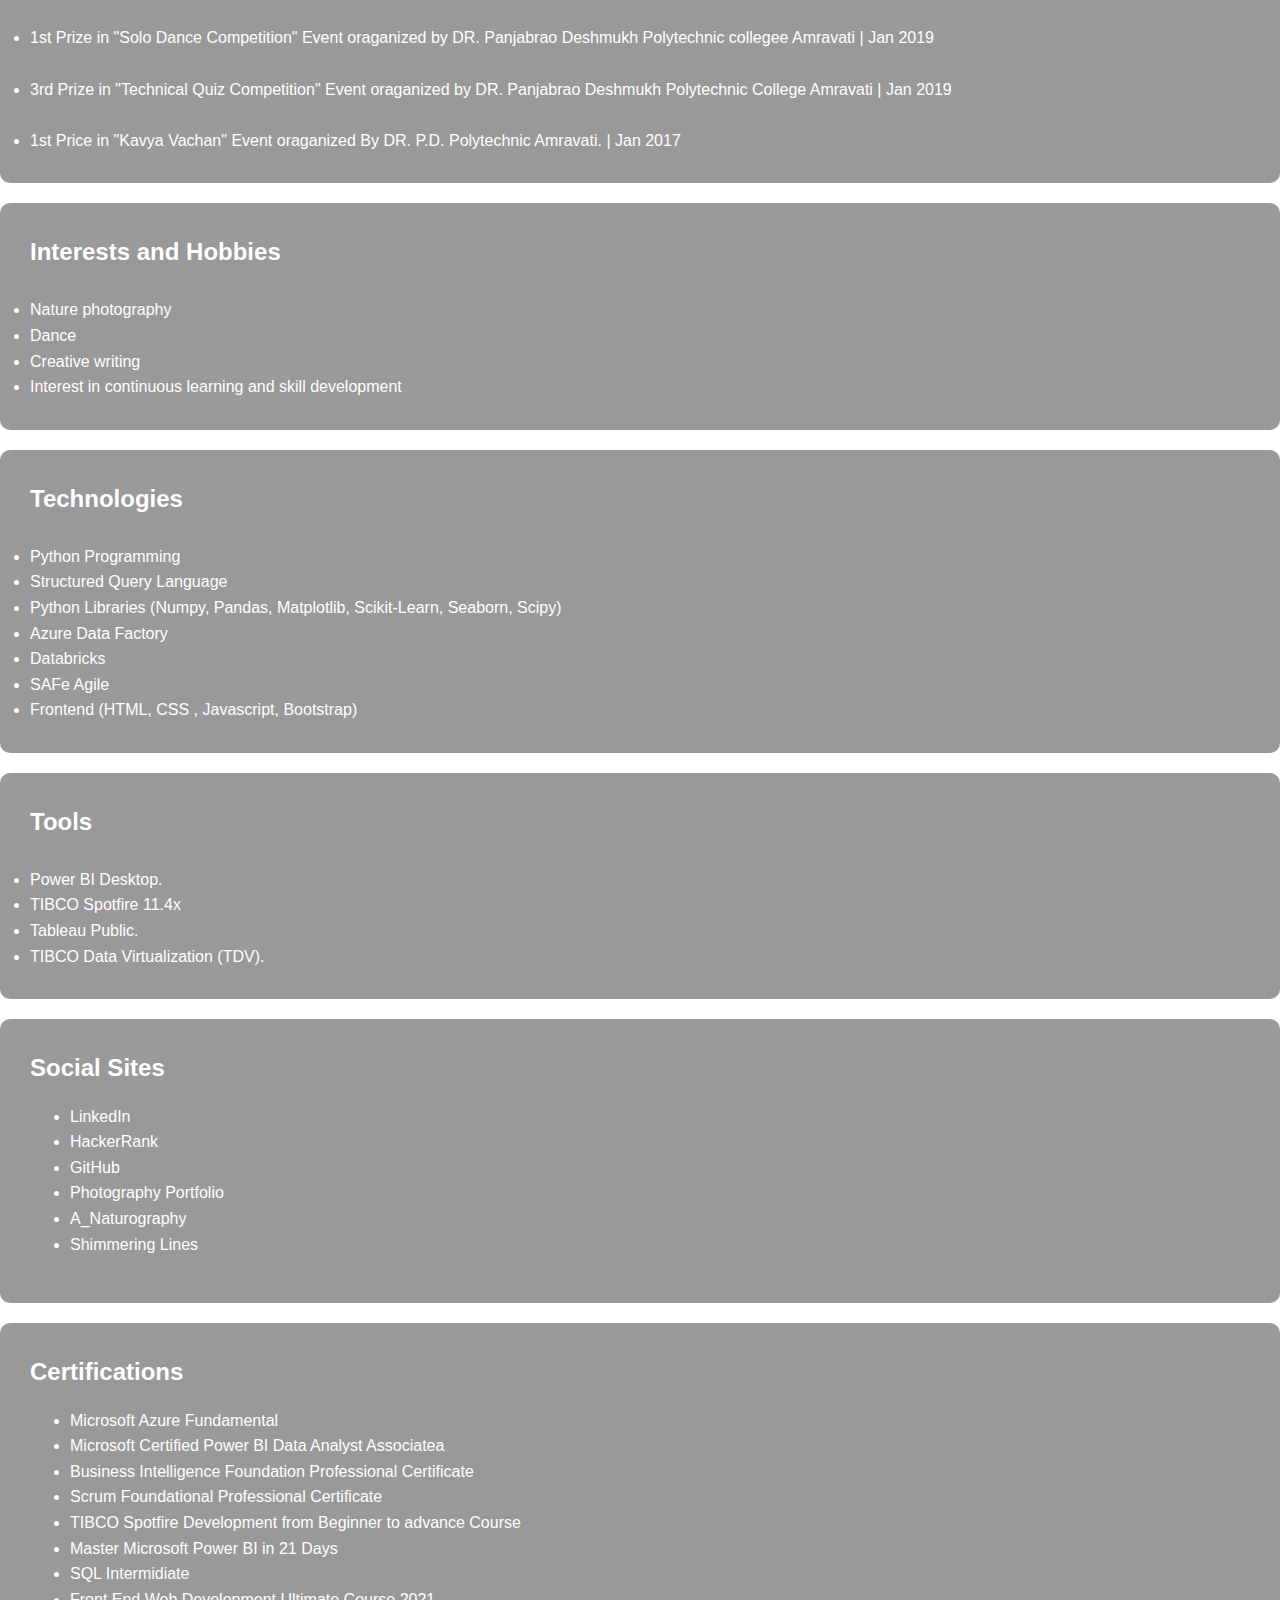
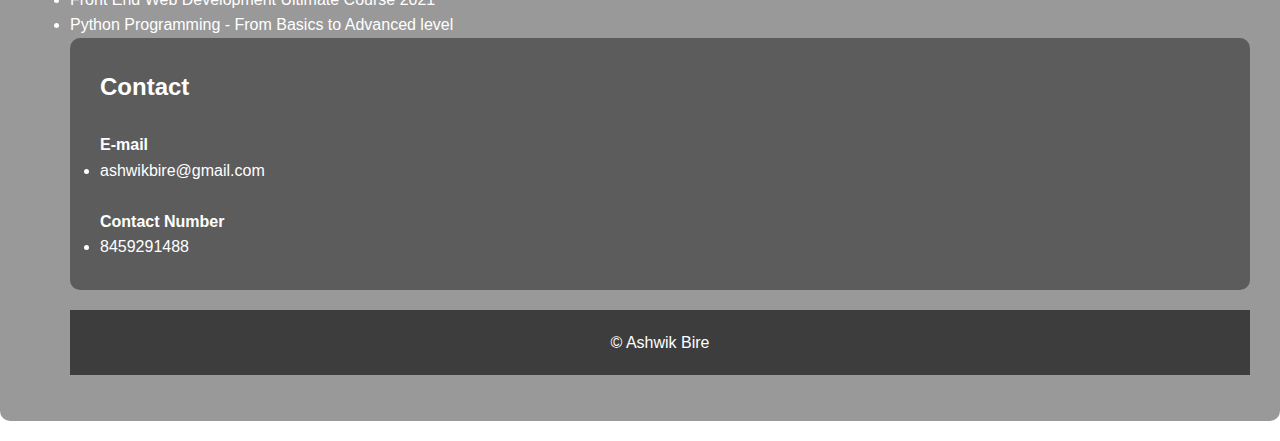
==== commit 72a79236: "Update index.html" ====
--- a/index.html
+++ b/index.html
@@ -11,7 +11,7 @@
 <body>
     <header>
         <h1>Ashwik Bire</h1>
-        <p><b>| Business Intelligence Enthusiast |  Data Science | Data Analytics | Power BI | TDV | TIBCO Spotfire | Tableau | Python Machine Learning | SQL | Azure Data Engineering | Azure Databricks | PMO |</b></p>
+        <p><b>| Business Intelligence Enthusiast |  Data Science | Data Analytics | Power BI | TDV | TIBCO Spotfire | Tableau | Python Machine Learning | SQL | Azure Data Engineering | Azure Databricks | PMO </b></p>
     </header>
 
     <nav>
@@ -187,7 +187,8 @@
         <li><a href="https://www.linkedin.com/in/ashwik-bire-b2a000186/" target="_blank">LinkedIn</a></li>
         <li><a href="https://www.hackerrank.com/ashwikbire?hr_r=1" target="_blank">HackerRank</a></li>
         <li><a href="https://github.com/AshwikBire" target="_blank">GitHub</a></li>
-        <li><a href="https://github.com/AshwikBire/a_naturography.github.io" target="_blank">Photography Portfolio</a></li>
+        <li><a href="https://ashwikbire.github.io/a_naturography.github.io/?fbclid=PAAaaiN2utJdkerXBqkMS1tLlh4Vec6-fAE1djC2yQswZWoXlNv5sglXYDGtM
+target="_blank">Photography Portfolio</a></li>
         <li><a href="https://www.instagram.com/a_naturography/?igshid=YmMyMTA2M2Y%3D" target="_blank">A_Naturography</a></li>
         <li><a href="https://www.instagram.com/_shimmering_lines_/" target="_blank">Shimmering Lines</a></li>
         
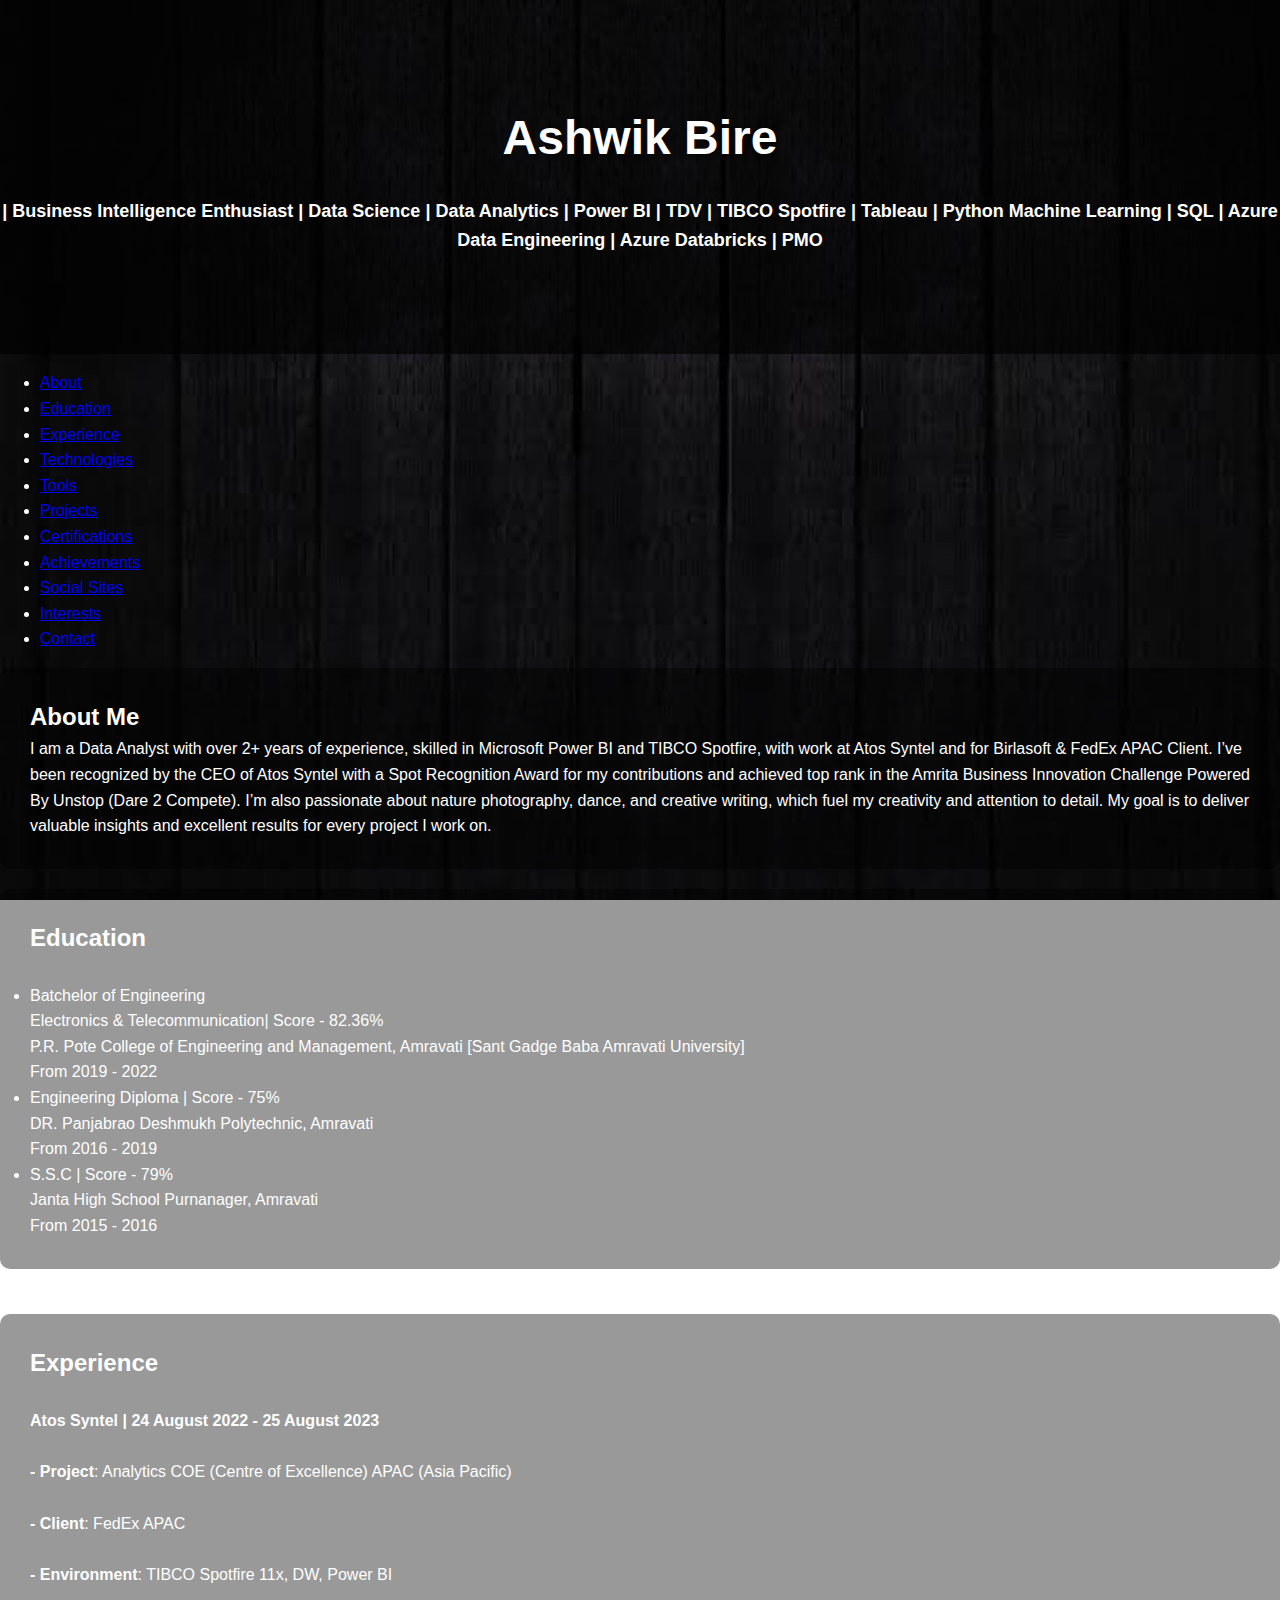
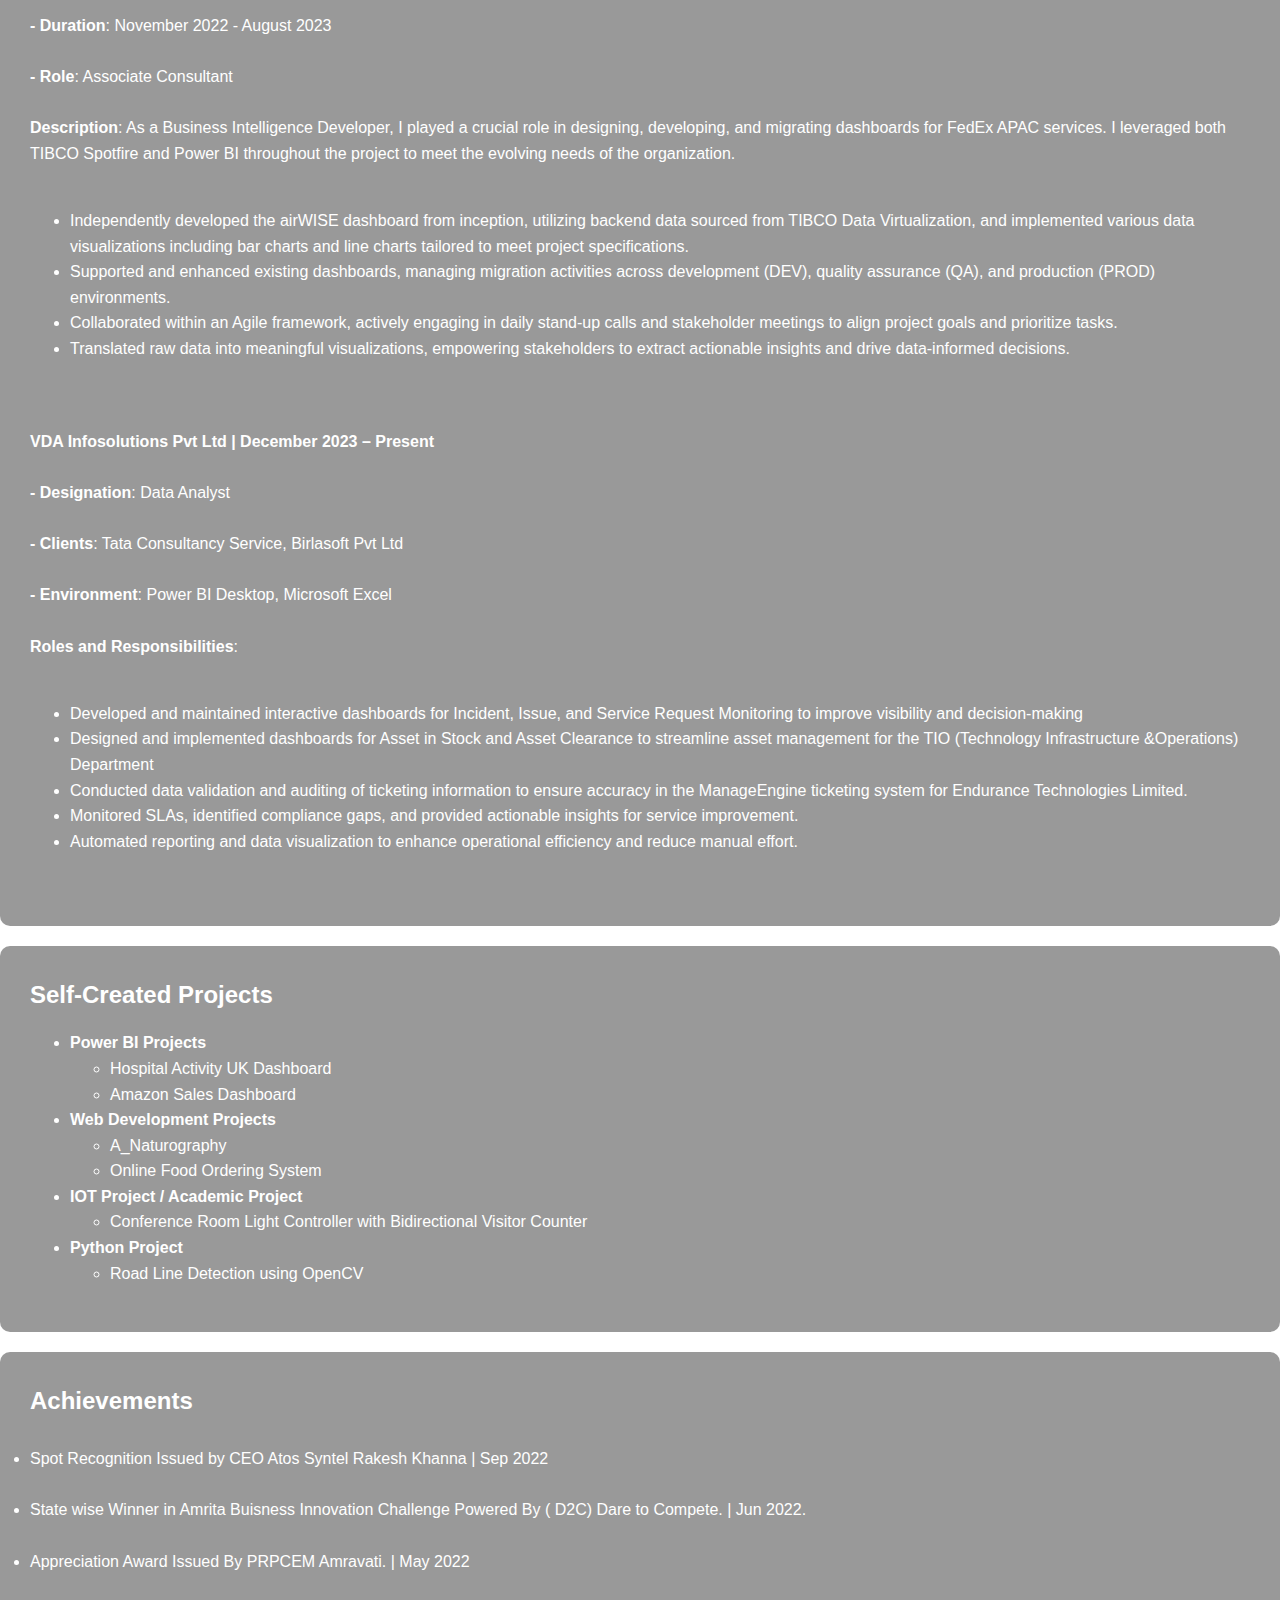
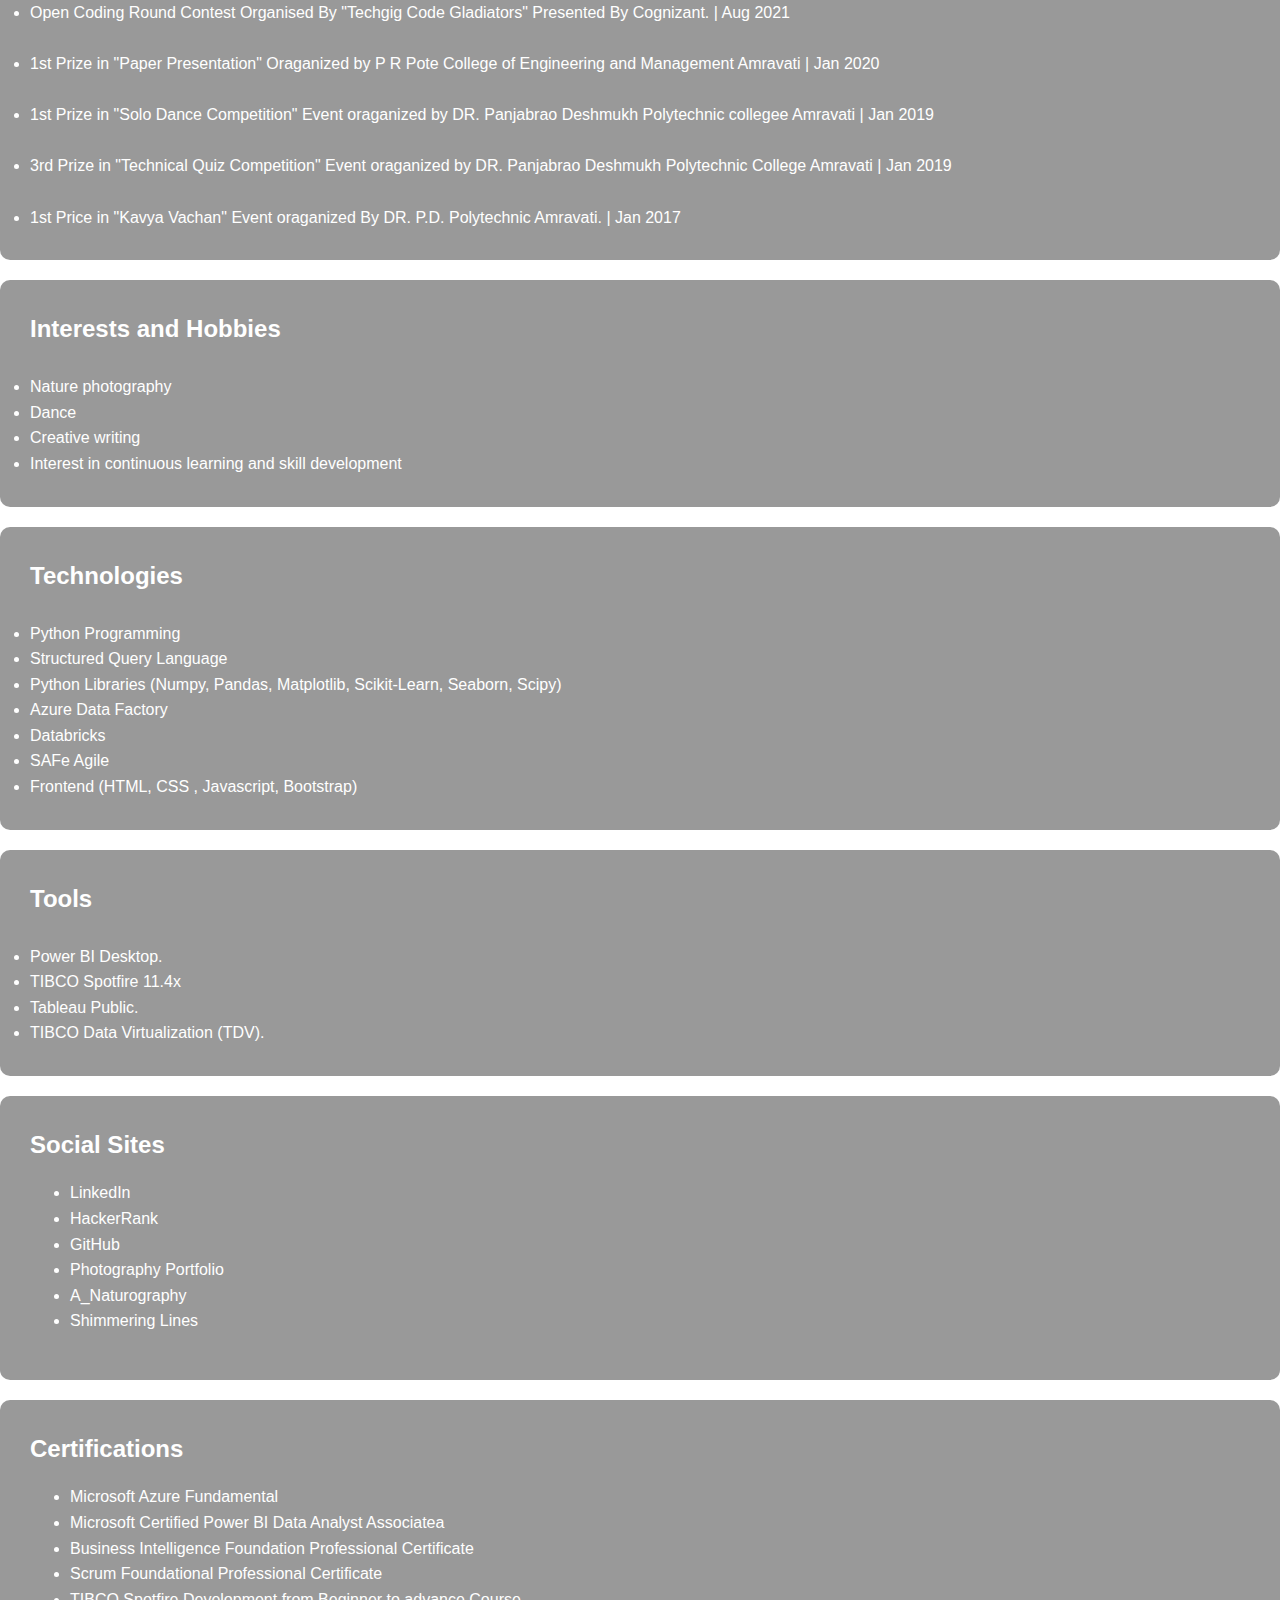
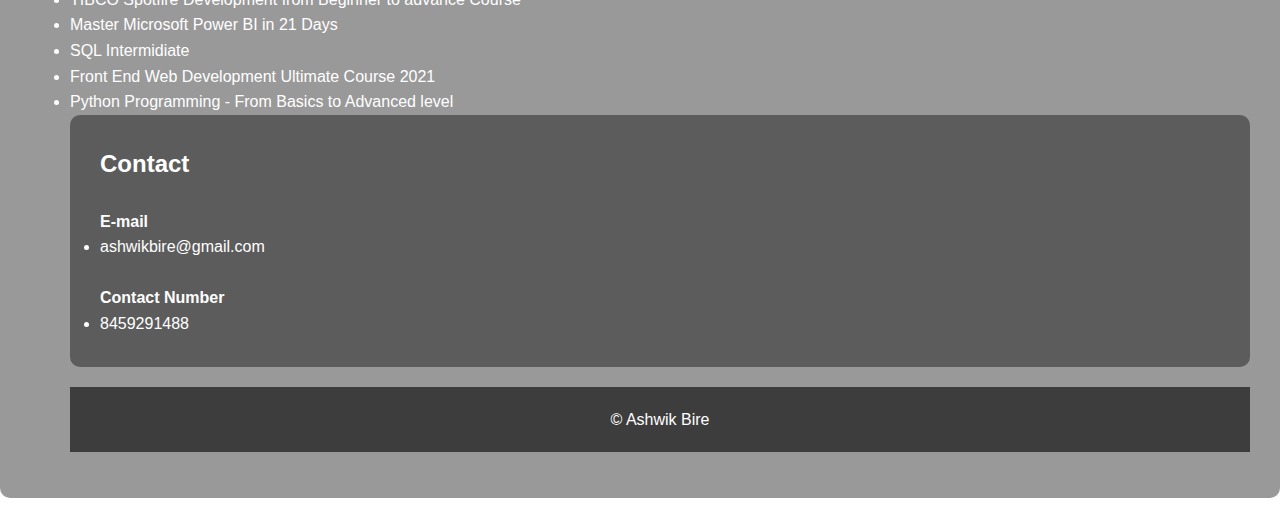
==== commit 5fd8acd7: "Update index.html" ====
--- a/index.html
+++ b/index.html
@@ -81,9 +81,16 @@
     <br><b>Roles and Responsibilities</b>:</br>
     <br>
         <ul>
-            <li>Gather, clean, and integrate data from various sources to ensure accuracy and consistency for analysis.</li>
-            <li>Perform exploratory data analysis to uncover insights and trends, identifying key metrics and KPIs.</li>
-            <li>Design and develop interactive Power BI dashboards, providing actionable insights to support decision-making.</li>
+            <li>Developed and maintained interactive dashboards for Incident, Issue, and Service Request 
+Monitoring to improve visibility and decision-making</li>
+            <li>Designed and implemented dashboards for Asset in Stock and Asset Clearance to streamline asset 
+management for the TIO (Technology Infrastructure &Operations) Department</li>
+            <li>Conducted data validation and auditing of ticketing information to ensure accuracy in the 
+ManageEngine ticketing system for Endurance Technologies Limited.</li>
+<li>Monitored SLAs, identified compliance gaps, and provided actionable insights for service 
+improvement.</li>
+<li>Automated reporting and data visualization to enhance operational efficiency and reduce manual 
+effort.</li>
         </ul>
     </br>
 </section>
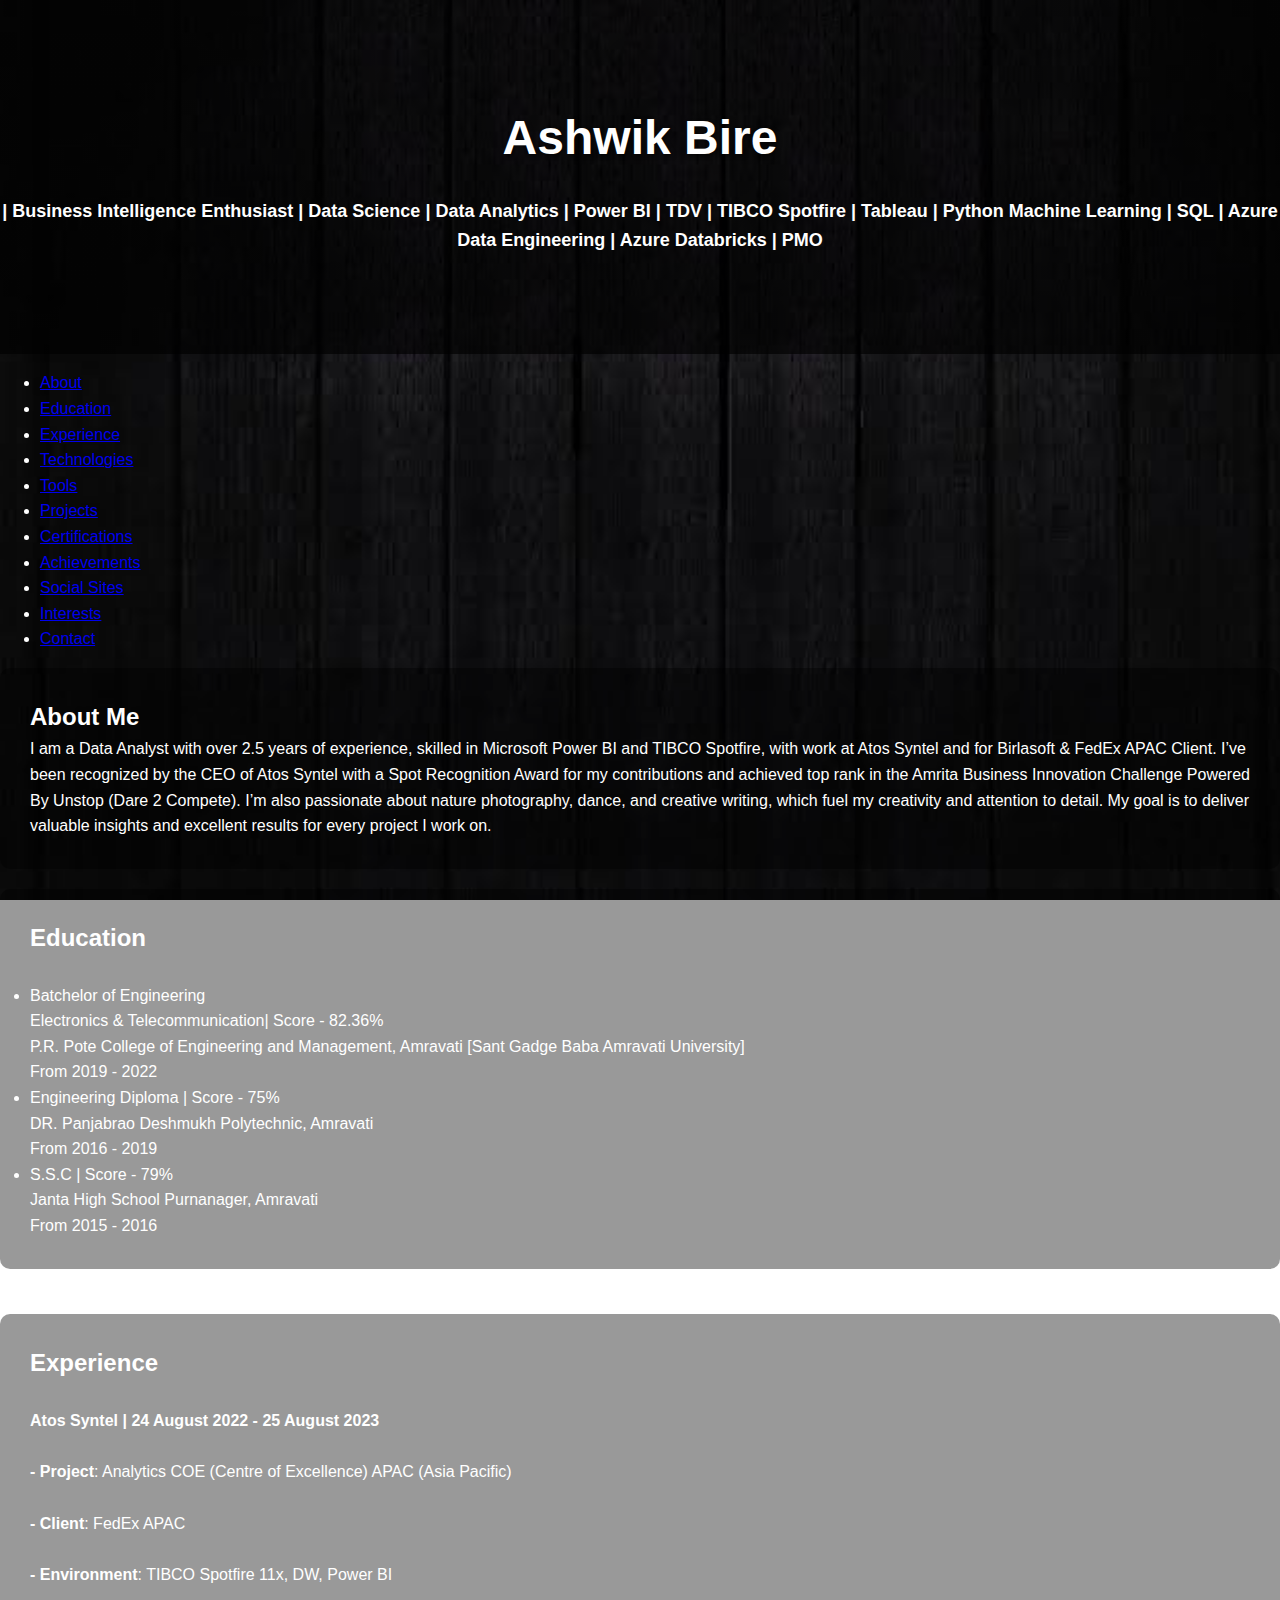
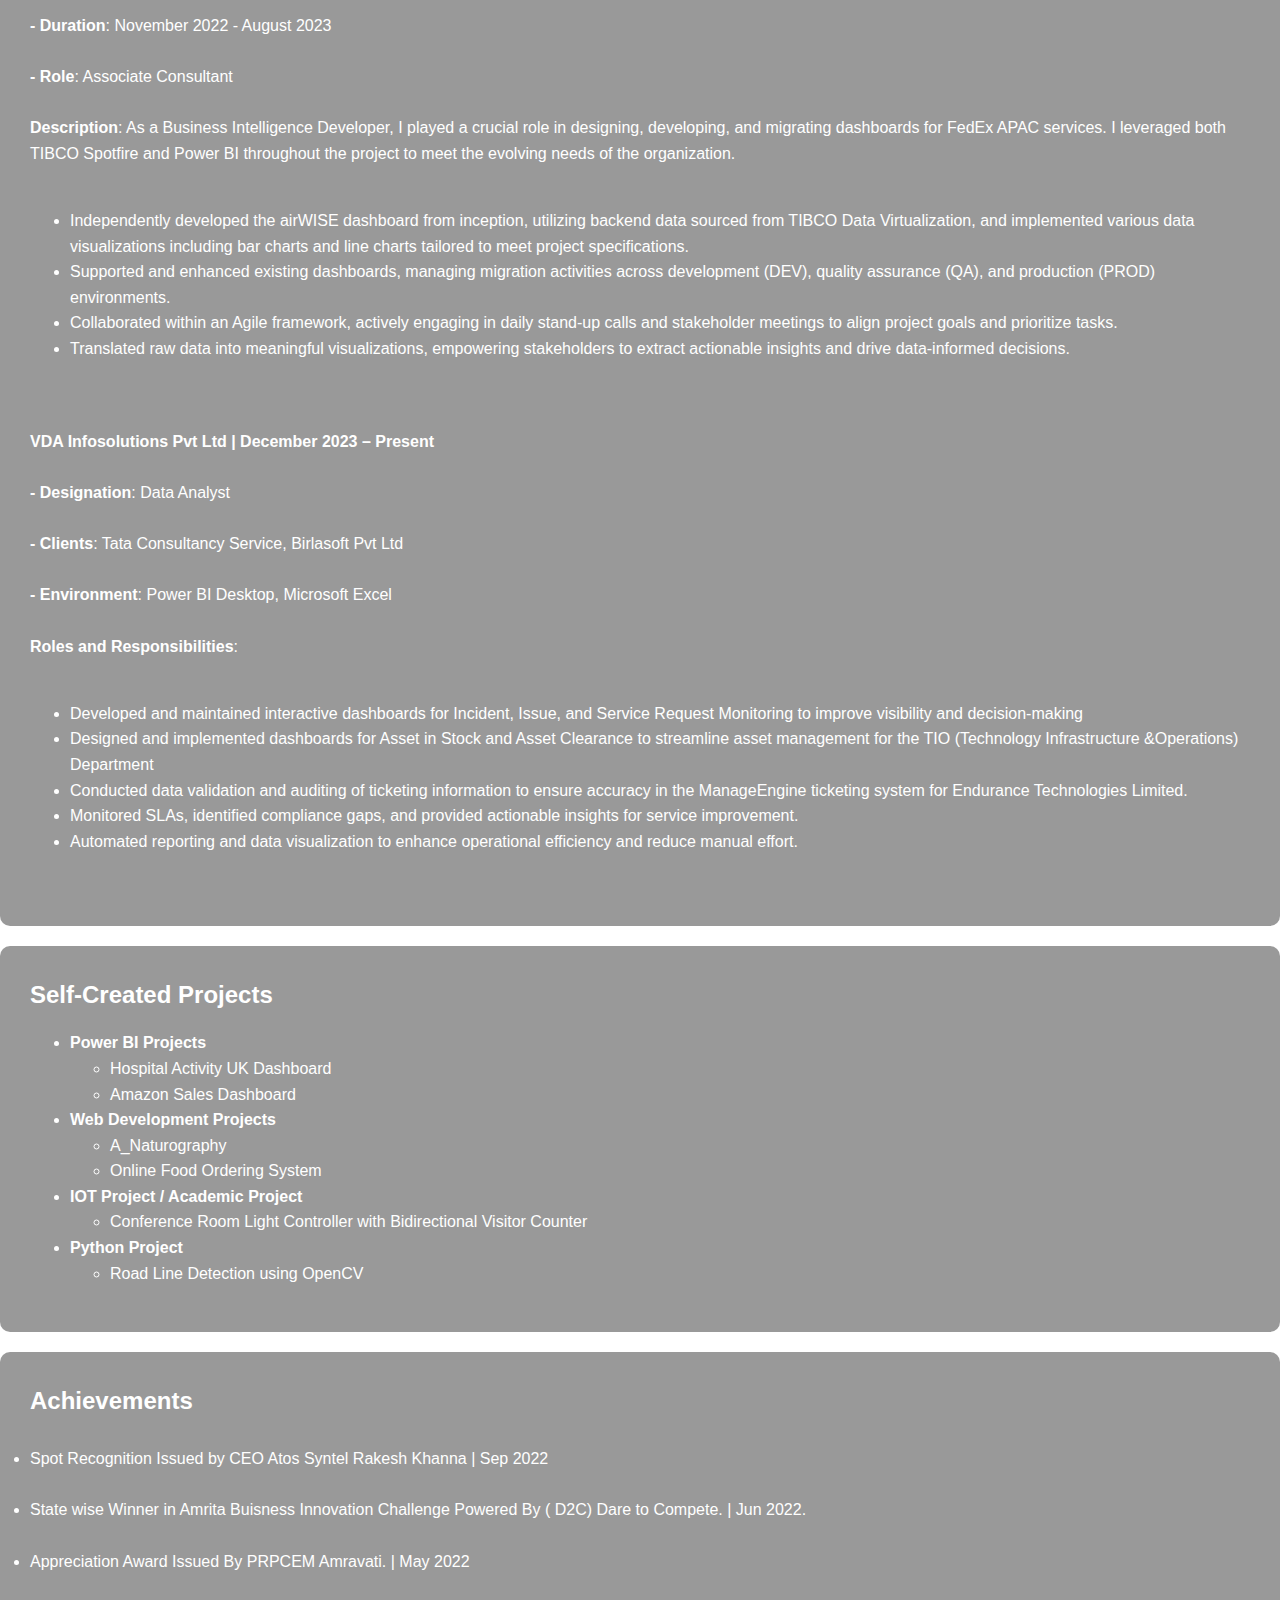
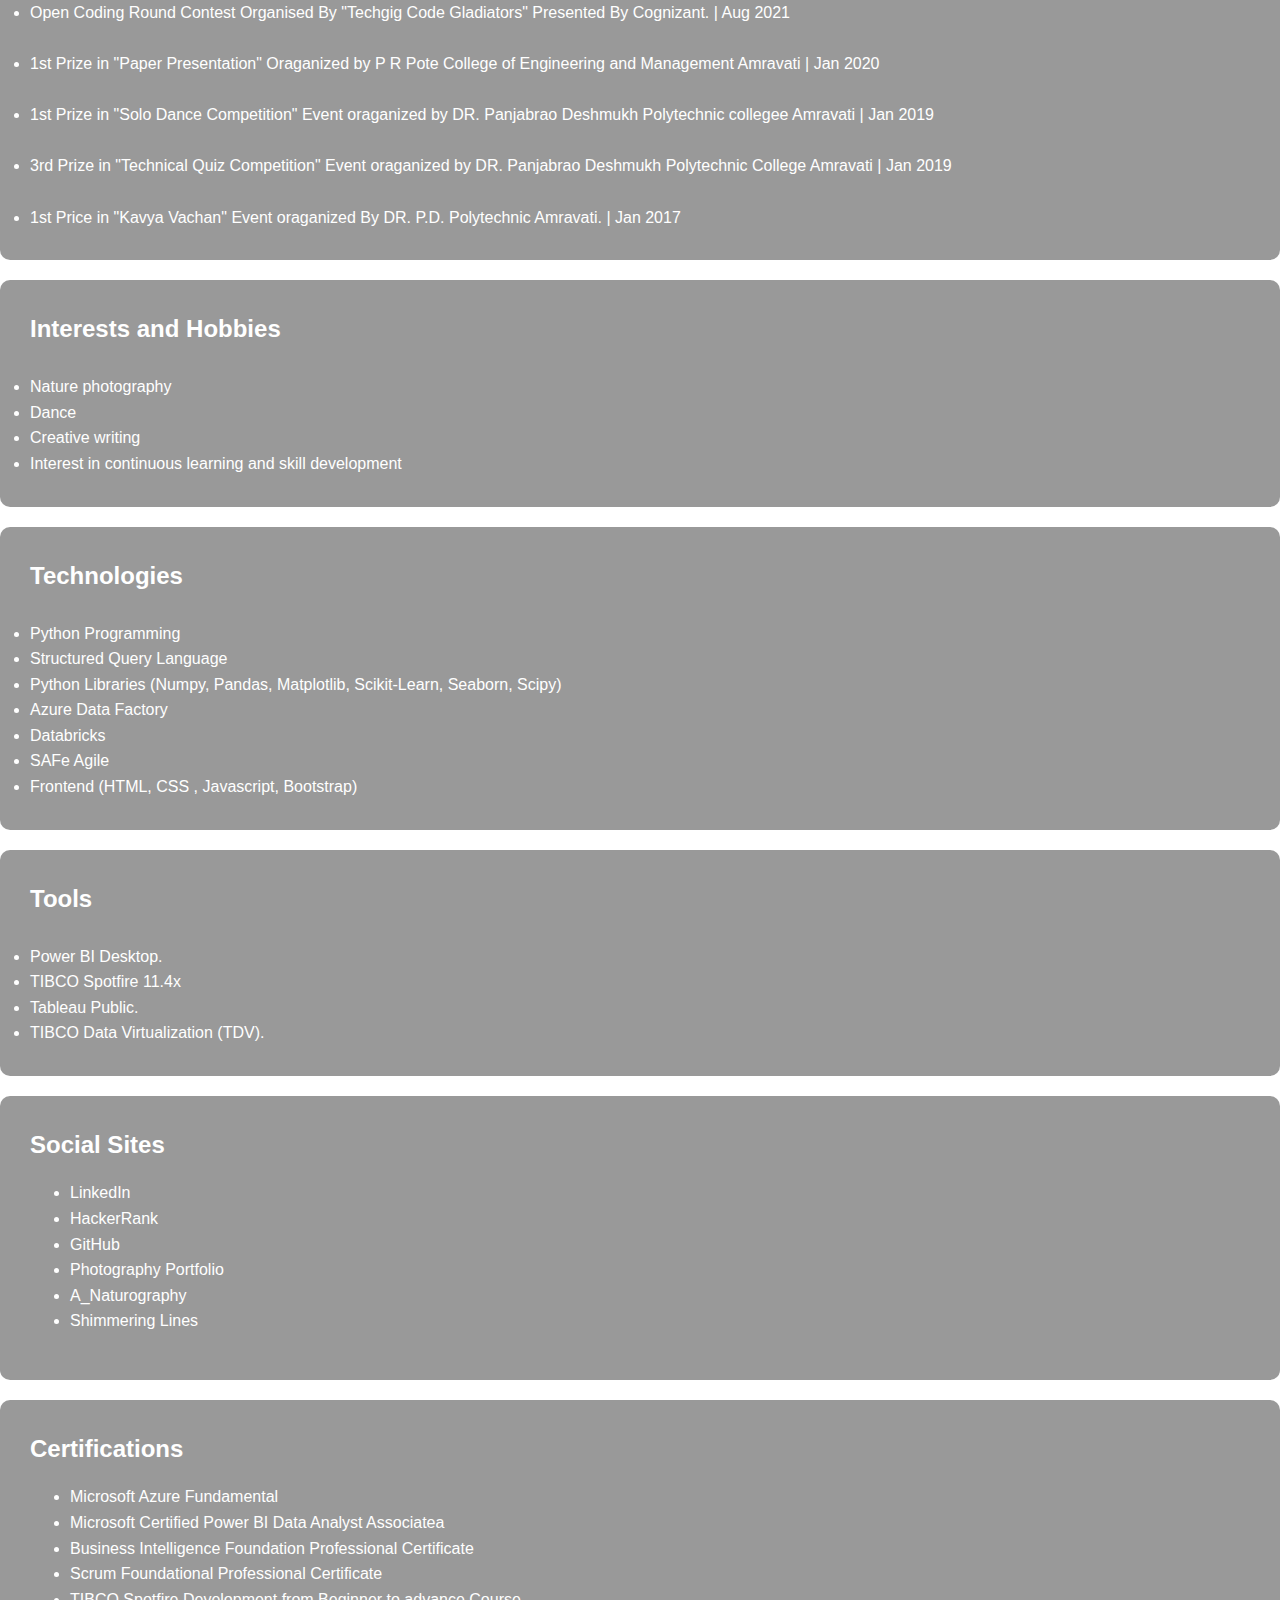
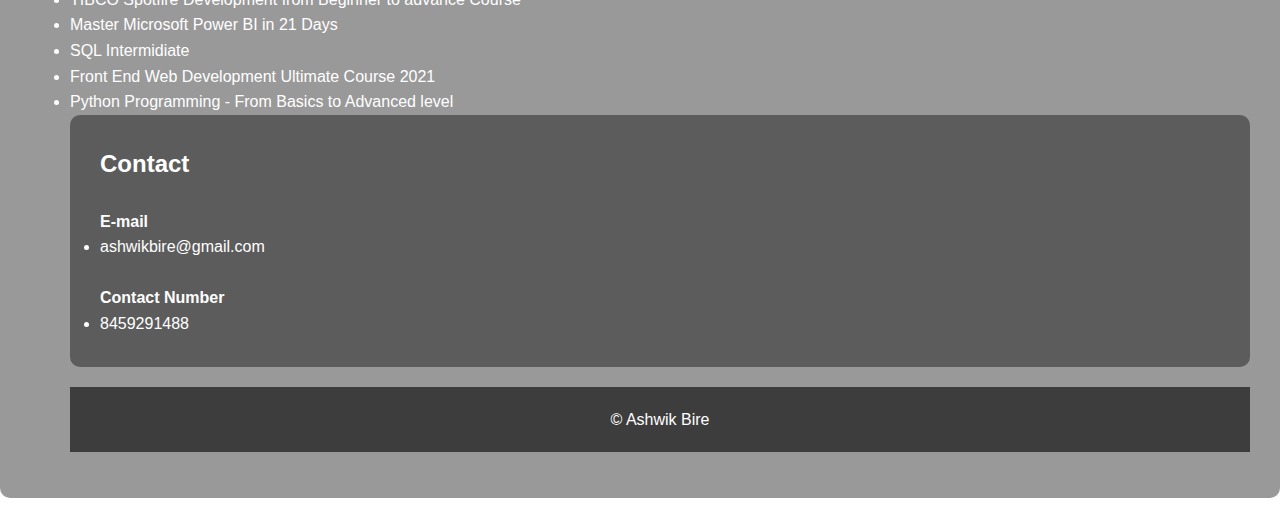
==== commit 544e8e3b: "Update index.html" ====
--- a/index.html
+++ b/index.html
@@ -32,7 +32,7 @@
 
     <section id="about">
         <h2>About Me</h2>
-        <p>I am a Data Analyst with over 2+ years of experience, skilled in Microsoft Power BI and TIBCO Spotfire, with work at Atos Syntel and for Birlasoft  & FedEx APAC Client. I’ve been recognized by the CEO of Atos Syntel with a Spot Recognition Award for my contributions and achieved top rank in the Amrita Business Innovation Challenge Powered By Unstop (Dare 2 Compete). I’m also passionate about nature photography, dance, and creative writing, which fuel my creativity and attention to detail. My goal is to deliver valuable insights and excellent results for every project I work on.</p>
+        <p>I am a Data Analyst with over 2.5 years of experience, skilled in Microsoft Power BI and TIBCO Spotfire, with work at Atos Syntel and for Birlasoft  & FedEx APAC Client. I’ve been recognized by the CEO of Atos Syntel with a Spot Recognition Award for my contributions and achieved top rank in the Amrita Business Innovation Challenge Powered By Unstop (Dare 2 Compete). I’m also passionate about nature photography, dance, and creative writing, which fuel my creativity and attention to detail. My goal is to deliver valuable insights and excellent results for every project I work on.</p>
     </section>
 
 	<section id="Education">
